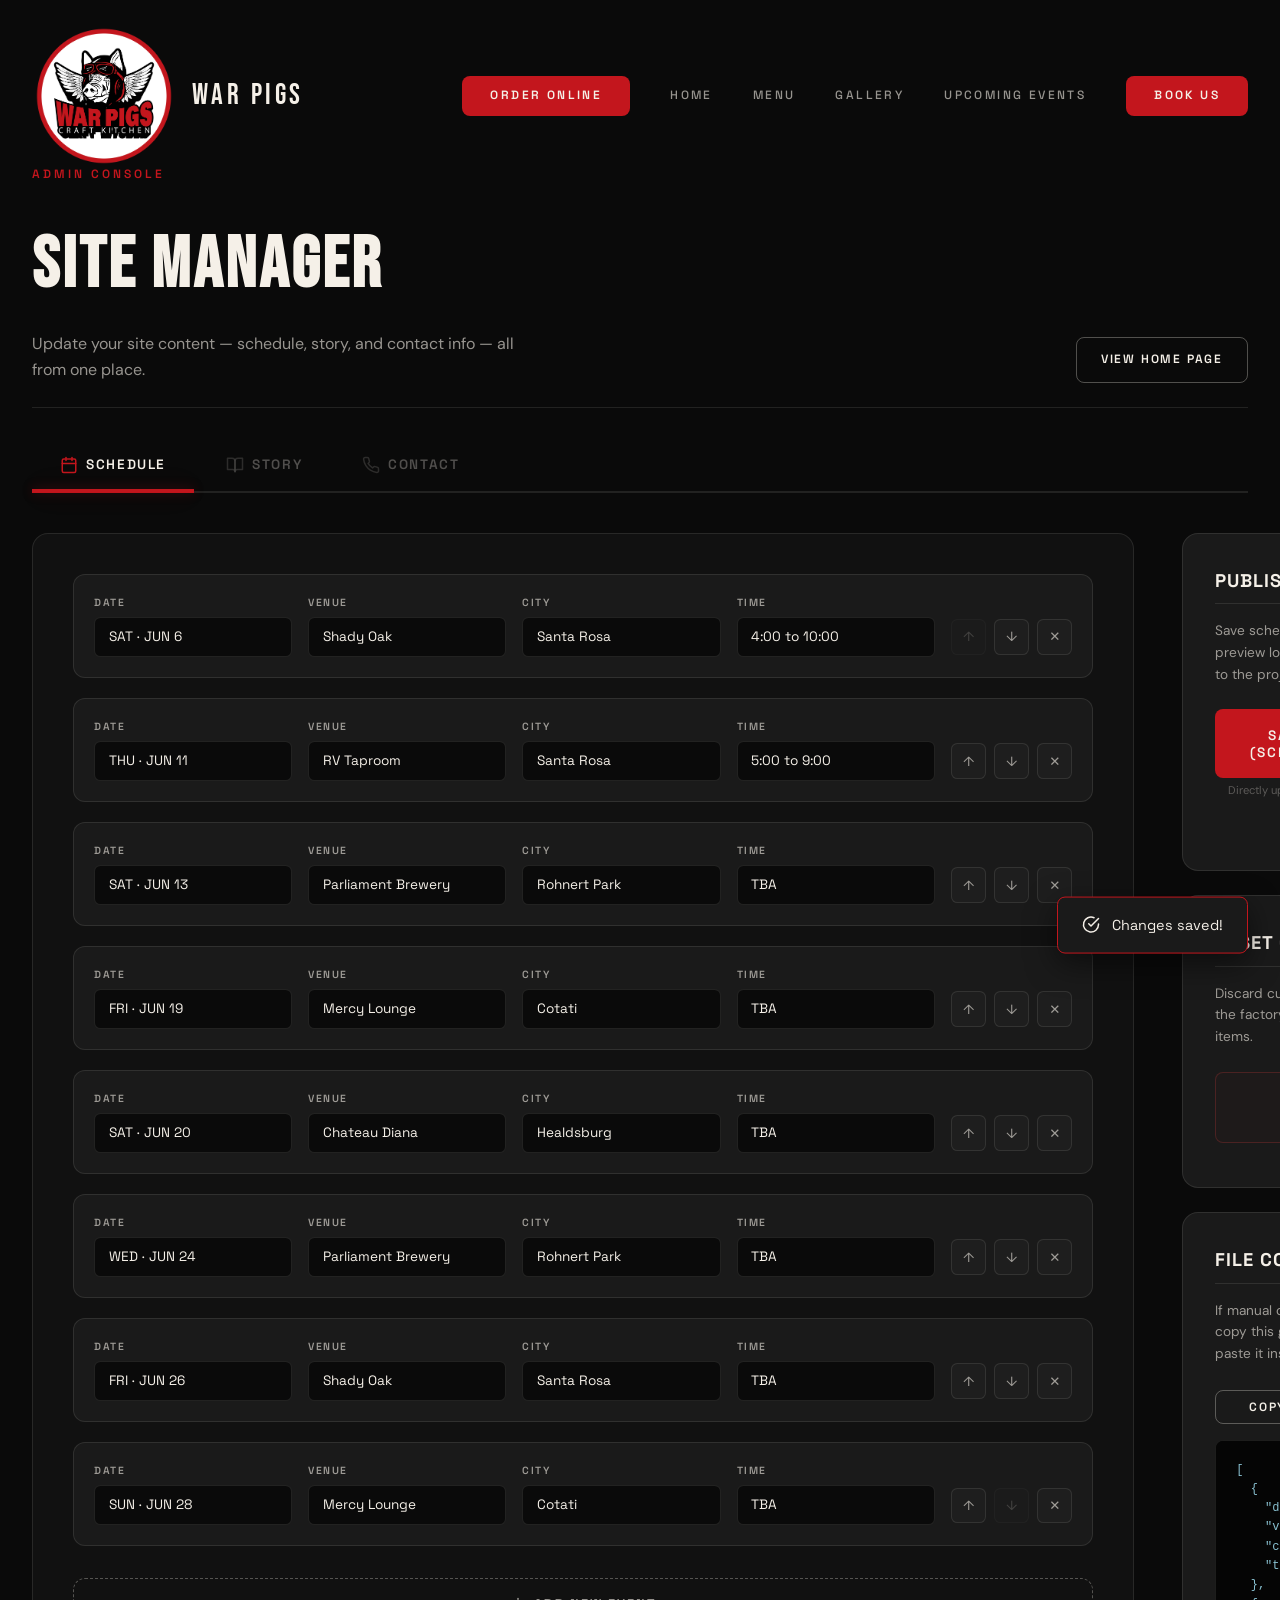
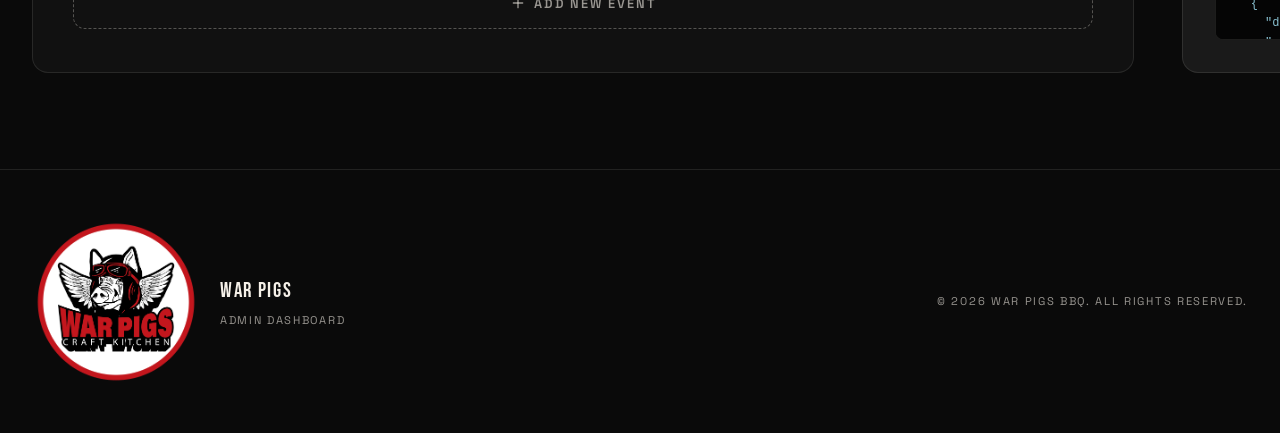
==== admin.html @ c65d8489 "Update quote glow size, simplify admin save flow to save directly to disk via custom server, and cle" ====
<!DOCTYPE html>
<html lang="en">
<head>
  <meta charset="UTF-8">
  <meta name="viewport" content="width=device-width, initial-scale=1.0">
  <title>Site Manager — War Pigs BBQ Admin</title>
  <meta name="description" content="Admin CMS for War Pigs BBQ website. Manage schedule, story, and contact information.">
  <link rel="preconnect" href="https://fonts.googleapis.com">
  <link rel="preconnect" href="https://fonts.gstatic.com" crossorigin>
  <link href="https://fonts.googleapis.com/css2?family=Bebas+Neue&family=Space+Grotesk:wght@400;500;600;700&family=DM+Sans:ital,wght@0,400;0,500;0,600;1,400&display=swap" rel="stylesheet">
  <link rel="stylesheet" href="style.css">
  <link rel="stylesheet" href="admin.css">
  <link rel="icon" type="image/png" sizes="32x32" href="assets/favicon-32x32.png"></head>
<body>

  <!-- ============ NAVIGATION ============ -->
  <nav class="nav" id="navbar">
    <div class="nav__inner">
      <a href="index.html" class="nav__brand">
        <img src="assets/warpigs-logo.png" alt="War Pigs Craft Kitchen" class="nav__logo" width="144" height="144">
        <span class="nav__name">WAR PIGS</span>
      </a>
      <button class="nav__toggle" id="navToggle" aria-label="Toggle menu">
        <span></span>
        <span></span>
        <span></span>
      </button>
      <div class="nav__links" id="navLinks">
        <a href="https://warpigsbbq.square.site/" target="_blank" rel="noopener noreferrer" class="nav__cta" data-nav-link>Order Online</a>
        <a href="index.html" class="nav__link" data-nav-link>Home</a>
        <a href="menu.html" class="nav__link" data-nav-link>Menu</a>
        <a href="gallery.html" class="nav__link" data-nav-link>Gallery</a>
        <a href="index.html#schedule" class="nav__link" data-nav-link>Upcoming Events</a>
        <a href="index.html#contact" class="nav__cta" data-nav-link>Book Us</a>
      </div>
    </div>
  </nav>

  <main>
    <div class="admin-container">
      
      <!-- HEADER -->
      <div class="admin-header">
        <div>
          <div class="section-label">Admin Console</div>
          <h1 class="admin-title">Site Manager</h1>
          <p class="admin-subtitle">Update your site content — schedule, story, and contact info — all from one place.</p>
        </div>
        <div style="display: flex; gap: 1rem;">
          <a href="index.html" target="_blank" class="btn-outline" style="padding: 0.75rem 1.5rem; font-size: 0.75rem;">View Home Page</a>
        </div>
      </div>

      <!-- TAB NAVIGATION -->
      <div class="admin-tabs" id="adminTabs">
        <button class="admin-tab active" data-tab="schedule" id="tabSchedule">
          <svg xmlns="http://www.w3.org/2000/svg" width="18" height="18" viewBox="0 0 24 24" fill="none" stroke="currentColor" stroke-width="2" stroke-linecap="round" stroke-linejoin="round"><rect width="18" height="18" x="3" y="4" rx="2" ry="2"/><line x1="16" x2="16" y1="2" y2="6"/><line x1="8" x2="8" y1="2" y2="6"/><line x1="3" x2="21" y1="10" y2="10"/></svg>
          Schedule
        </button>
        <button class="admin-tab" data-tab="story" id="tabStory">
          <svg xmlns="http://www.w3.org/2000/svg" width="18" height="18" viewBox="0 0 24 24" fill="none" stroke="currentColor" stroke-width="2" stroke-linecap="round" stroke-linejoin="round"><path d="M2 3h6a4 4 0 0 1 4 4v14a3 3 0 0 0-3-3H2z"/><path d="M22 3h-6a4 4 0 0 0-4 4v14a3 3 0 0 1 3-3h7z"/></svg>
          Story
        </button>
        <button class="admin-tab" data-tab="contact" id="tabContact">
          <svg xmlns="http://www.w3.org/2000/svg" width="18" height="18" viewBox="0 0 24 24" fill="none" stroke="currentColor" stroke-width="2" stroke-linecap="round" stroke-linejoin="round"><path d="M22 16.92v3a2 2 0 0 1-2.18 2 19.79 19.79 0 0 1-8.63-3.07 19.5 19.5 0 0 1-6-6 19.79 19.79 0 0 1-3.07-8.67A2 2 0 0 1 4.11 2h3a2 2 0 0 1 2 1.72 12.84 12.84 0 0 0 .7 2.81 2 2 0 0 1-.45 2.11L8.09 9.91a16 16 0 0 0 6 6l1.27-1.27a2 2 0 0 1 2.11-.45 12.84 12.84 0 0 0 2.81.7A2 2 0 0 1 22 16.92z"/></svg>
          Contact
        </button>
      </div>

      <!-- ============ TAB: SCHEDULE ============ -->
      <div class="tab-panel active" id="panelSchedule" data-panel="schedule">
        <div class="admin-grid">
          <!-- LEFT: EVENT EDITOR -->
          <div class="editor-section">
            <div class="event-list" id="eventList">
              <!-- Dynamically populated rows -->
            </div>
            <button class="add-btn" id="addEventBtn">
              <svg xmlns="http://www.w3.org/2000/svg" width="16" height="16" viewBox="0 0 24 24" fill="none" stroke="currentColor" stroke-width="2" stroke-linecap="round" stroke-linejoin="round"><path d="M5 12h14"/><path d="M12 5v14"/></svg>
              Add New Event
            </button>
          </div>

          <!-- RIGHT: SAVE ACTIONS -->
          <div class="actions-sidebar">
            
            <div class="sidebar-card">
              <h3>Publish Changes</h3>
              <p>Save schedule changes to preview locally, or write directly to the project files.</p>
              
              <button class="btn-primary btn-block" id="saveFileBtn">
                Save to Disk (schedule.json)
              </button>
              <p style="font-size: 0.7rem; color: var(--cream-30); margin-top: -0.5rem; margin-bottom: 1.25rem; text-align: center;">
                Directly updates schedule.json in the project folder.
              </p>
            </div>

            <div class="sidebar-card">
              <h3>Reset Options</h3>
              <p>Discard custom edits and restore the factory-default schedule items.</p>
              <button class="btn-outline btn-block" id="resetBtn" style="border-color: rgba(255, 68, 68, 0.2); color: #ff4444; background: rgba(255, 68, 68, 0.02);">
                Restore Defaults
              </button>
            </div>

            <div class="sidebar-card">
              <h3>File Content Code</h3>
              <p>If manual copying is preferred, copy this generated code and paste it inside <code>schedule.json</code>.</p>
              <button class="btn-outline btn-block" id="copyCodeBtn" style="font-size: 0.75rem; padding: 0.5rem 1rem;">
                Copy to Clipboard
              </button>
              <div class="code-preview" id="codePreview"></div>
            </div>

          </div>
        </div>
      </div>

      <!-- ============ TAB: STORY ============ -->
      <div class="tab-panel" id="panelStory" data-panel="story">
        <div class="admin-grid">
          <!-- LEFT: STORY EDITOR -->
          <div class="editor-section">

            <div class="editor-group">
              <h3 class="editor-group__title">
                <svg xmlns="http://www.w3.org/2000/svg" width="16" height="16" viewBox="0 0 24 24" fill="none" stroke="currentColor" stroke-width="2" stroke-linecap="round" stroke-linejoin="round"><path d="M11 4H4a2 2 0 0 0-2 2v14a2 2 0 0 0 2 2h14a2 2 0 0 0 2-2v-7"/><path d="M18.5 2.5a2.121 2.121 0 0 1 3 3L12 15l-4 1 1-4 9.5-9.5z"/></svg>
                Section Heading
              </h3>
              <div class="form-row">
                <div class="form-group form-group--wide">
                  <label for="storySectionLabel">Section Label</label>
                  <input type="text" class="form-control" id="storySectionLabel" placeholder="e.g. The Story">
                </div>
              </div>
              <div class="form-row">
                <div class="form-group">
                  <label for="storyTitle">Title</label>
                  <input type="text" class="form-control" id="storyTitle" placeholder="e.g. A WARPIGS">
                </div>
                <div class="form-group">
                  <label for="storyTitleAccent">Title Accent (colored word)</label>
                  <input type="text" class="form-control" id="storyTitleAccent" placeholder="e.g. History.">
                </div>
              </div>
            </div>

            <div class="editor-group">
              <h3 class="editor-group__title">
                <svg xmlns="http://www.w3.org/2000/svg" width="16" height="16" viewBox="0 0 24 24" fill="none" stroke="currentColor" stroke-width="2" stroke-linecap="round" stroke-linejoin="round"><path d="M14.5 2H6a2 2 0 0 0-2 2v16a2 2 0 0 0 2 2h12a2 2 0 0 0 2-2V7.5L14.5 2z"/><polyline points="14 2 14 8 20 8"/><line x1="16" x2="8" y1="13" y2="13"/><line x1="16" x2="8" y1="17" y2="17"/><line x1="10" x2="8" y1="9" y2="9"/></svg>
                Story Paragraphs
              </h3>
              <div id="storyParagraphs">
                <!-- Dynamically populated textareas -->
              </div>
              <button class="add-btn" id="addParagraphBtn">
                <svg xmlns="http://www.w3.org/2000/svg" width="16" height="16" viewBox="0 0 24 24" fill="none" stroke="currentColor" stroke-width="2" stroke-linecap="round" stroke-linejoin="round"><path d="M5 12h14"/><path d="M12 5v14"/></svg>
                Add Paragraph
              </button>
            </div>

            <div class="editor-group">
              <h3 class="editor-group__title">
                <svg xmlns="http://www.w3.org/2000/svg" width="16" height="16" viewBox="0 0 24 24" fill="none" stroke="currentColor" stroke-width="2" stroke-linecap="round" stroke-linejoin="round"><path d="M20 21v-2a4 4 0 0 0-4-4H8a4 4 0 0 0-4 4v2"/><circle cx="12" cy="7" r="4"/></svg>
                Sign-Off
              </h3>
              <div class="form-row">
                <div class="form-group form-group--wide">
                  <label for="storySignoff">Signature Line</label>
                  <input type="text" class="form-control" id="storySignoff" placeholder="e.g. — Larry H, Owner & Pitmaster">
                </div>
              </div>
            </div>

            <div class="editor-group">
              <h3 class="editor-group__title">
                <svg xmlns="http://www.w3.org/2000/svg" width="16" height="16" viewBox="0 0 24 24" fill="none" stroke="currentColor" stroke-width="2" stroke-linecap="round" stroke-linejoin="round"><path d="M22 12h-4l-3 9L9 3l-3 9H2"/></svg>
                Stats
              </h3>
              <div id="storyStats">
                <!-- Dynamically populated stat rows -->
              </div>
            </div>

          </div>

          <!-- RIGHT: SAVE ACTIONS -->
          <div class="actions-sidebar">
            <div class="sidebar-card">
              <h3>Publish Story</h3>
              <p>Save your story changes to preview locally or write to the project.</p>
              
              <button class="btn-primary btn-block" id="saveStoryFileBtn">
                Save to Disk (story.json)
              </button>
              <p style="font-size: 0.7rem; color: var(--cream-30); margin-top: -0.5rem; margin-bottom: 1.25rem; text-align: center;">
                Directly updates story.json in the project folder.
              </p>
            </div>

            <div class="sidebar-card">
              <h3>Reset Options</h3>
              <p>Discard custom edits and restore the default story.</p>
              <button class="btn-outline btn-block" id="resetStoryBtn" style="border-color: rgba(255, 68, 68, 0.2); color: #ff4444; background: rgba(255, 68, 68, 0.02);">
                Restore Defaults
              </button>
            </div>

            <div class="sidebar-card">
              <h3>File Content Code</h3>
              <p>Copy this JSON and paste it inside <code>story.json</code>.</p>
              <button class="btn-outline btn-block" id="copyStoryCodeBtn" style="font-size: 0.75rem; padding: 0.5rem 1rem;">
                Copy to Clipboard
              </button>
              <div class="code-preview" id="storyCodePreview"></div>
            </div>
          </div>
        </div>
      </div>

      <!-- ============ TAB: CONTACT ============ -->
      <div class="tab-panel" id="panelContact" data-panel="contact">
        <div class="admin-grid">
          <!-- LEFT: CONTACT EDITOR -->
          <div class="editor-section">

            <div class="editor-group">
              <h3 class="editor-group__title">
                <svg xmlns="http://www.w3.org/2000/svg" width="16" height="16" viewBox="0 0 24 24" fill="none" stroke="currentColor" stroke-width="2" stroke-linecap="round" stroke-linejoin="round"><path d="M11 4H4a2 2 0 0 0-2 2v14a2 2 0 0 0 2 2h14a2 2 0 0 0 2-2v-7"/><path d="M18.5 2.5a2.121 2.121 0 0 1 3 3L12 15l-4 1 1-4 9.5-9.5z"/></svg>
                Section Heading
              </h3>
              <div class="form-row">
                <div class="form-group form-group--wide">
                  <label for="contactSectionLabel">Section Label</label>
                  <input type="text" class="form-control" id="contactSectionLabel" placeholder="e.g. Get in Touch">
                </div>
              </div>
              <div class="form-row">
                <div class="form-group form-group--wide">
                  <label for="contactTitle">Title (use \n for line breaks)</label>
                  <input type="text" class="form-control" id="contactTitle" placeholder="e.g. Let's\nFeed Your\nPeople.">
                </div>
              </div>
              <div class="form-row">
                <div class="form-group form-group--wide">
                  <label for="contactDescription">Description</label>
                  <textarea class="form-control form-textarea" id="contactDescription" rows="3" placeholder="e.g. Tell us about your event..."></textarea>
                </div>
              </div>
            </div>

            <div class="editor-group">
              <h3 class="editor-group__title">
                <svg xmlns="http://www.w3.org/2000/svg" width="16" height="16" viewBox="0 0 24 24" fill="none" stroke="currentColor" stroke-width="2" stroke-linecap="round" stroke-linejoin="round"><path d="M20 10c0 6-8 12-8 12s-8-6-8-12a8 8 0 0 1 16 0Z"/><circle cx="12" cy="10" r="3"/></svg>
                Kitchen Address
              </h3>
              <div class="form-row">
                <div class="form-group">
                  <label for="contactAddressLabel">Label</label>
                  <input type="text" class="form-control" id="contactAddressLabel" placeholder="e.g. Kitchen">
                </div>
              </div>
              <div class="form-row">
                <div class="form-group">
                  <label for="contactAddressLine1">Address Line 1</label>
                  <input type="text" class="form-control" id="contactAddressLine1" placeholder="e.g. 8492 So. Gravenstein Hwy">
                </div>
                <div class="form-group">
                  <label for="contactAddressLine2">City, State, Zip</label>
                  <input type="text" class="form-control" id="contactAddressLine2" placeholder="e.g. Cotati, CA 94931">
                </div>
              </div>
            </div>

            <div class="editor-group">
              <h3 class="editor-group__title">
                <svg xmlns="http://www.w3.org/2000/svg" width="16" height="16" viewBox="0 0 24 24" fill="none" stroke="currentColor" stroke-width="2" stroke-linecap="round" stroke-linejoin="round"><path d="M22 16.92v3a2 2 0 0 1-2.18 2 19.79 19.79 0 0 1-8.63-3.07 19.5 19.5 0 0 1-6-6 19.79 19.79 0 0 1-3.07-8.67A2 2 0 0 1 4.11 2h3a2 2 0 0 1 2 1.72 12.84 12.84 0 0 0 .7 2.81 2 2 0 0 1-.45 2.11L8.09 9.91a16 16 0 0 0 6 6l1.27-1.27a2 2 0 0 1 2.11-.45 12.84 12.84 0 0 0 2.81.7A2 2 0 0 1 22 16.92z"/></svg>
                Phone
              </h3>
              <div class="form-row">
                <div class="form-group">
                  <label for="contactPhoneLabel">Label</label>
                  <input type="text" class="form-control" id="contactPhoneLabel" placeholder="e.g. Call the Pit">
                </div>
                <div class="form-group">
                  <label for="contactPhoneNumber">Display Number</label>
                  <input type="text" class="form-control" id="contactPhoneNumber" placeholder="e.g. (707) 508-5551">
                </div>
              </div>
            </div>

            <div class="editor-group">
              <h3 class="editor-group__title">
                <svg xmlns="http://www.w3.org/2000/svg" width="16" height="16" viewBox="0 0 24 24" fill="none" stroke="currentColor" stroke-width="2" stroke-linecap="round" stroke-linejoin="round"><rect width="20" height="16" x="2" y="4" rx="2"/><path d="m22 7-8.97 5.7a1.94 1.94 0 0 1-2.06 0L2 7"/></svg>
                Email
              </h3>
              <div class="form-row">
                <div class="form-group">
                  <label for="contactEmailLabel">Label</label>
                  <input type="text" class="form-control" id="contactEmailLabel" placeholder="e.g. Email">
                </div>
                <div class="form-group">
                  <label for="contactEmailAddress">Email Address</label>
                  <input type="email" class="form-control" id="contactEmailAddress" placeholder="e.g. larry@warpigsbarbeque.com">
                </div>
              </div>
            </div>

            <div class="editor-group">
              <h3 class="editor-group__title">
                <svg xmlns="http://www.w3.org/2000/svg" width="16" height="16" viewBox="0 0 24 24" fill="none" stroke="currentColor" stroke-width="2" stroke-linecap="round" stroke-linejoin="round"><path d="M16 8a6 6 0 0 1 6 6v7h-4v-7a2 2 0 0 0-2-2 2 2 0 0 0-2 2v7h-4v-7a6 6 0 0 1 6-6z"/><rect width="4" height="12" x="2" y="9"/><circle cx="4" cy="4" r="2"/></svg>
                Social Links
              </h3>
              <div class="form-row">
                <div class="form-group">
                  <label for="contactInstagram">Instagram URL</label>
                  <input type="url" class="form-control" id="contactInstagram" placeholder="https://www.instagram.com/...">
                </div>
                <div class="form-group">
                  <label for="contactFacebook">Facebook URL</label>
                  <input type="url" class="form-control" id="contactFacebook" placeholder="https://www.facebook.com/...">
                </div>
              </div>
            </div>

          </div>

          <!-- RIGHT: SAVE ACTIONS -->
          <div class="actions-sidebar">
            <div class="sidebar-card">
              <h3>Publish Contact Info</h3>
              <p>Save contact changes to preview locally or write to the project.</p>
              
              <button class="btn-primary btn-block" id="saveContactFileBtn">
                Save to Disk (contact.json)
              </button>
              <p style="font-size: 0.7rem; color: var(--cream-30); margin-top: -0.5rem; margin-bottom: 1.25rem; text-align: center;">
                Directly updates contact.json in the project folder.
              </p>
            </div>

            <div class="sidebar-card">
              <h3>Reset Options</h3>
              <p>Discard custom edits and restore the default contact info.</p>
              <button class="btn-outline btn-block" id="resetContactBtn" style="border-color: rgba(255, 68, 68, 0.2); color: #ff4444; background: rgba(255, 68, 68, 0.02);">
                Restore Defaults
              </button>
            </div>

            <div class="sidebar-card">
              <h3>File Content Code</h3>
              <p>Copy this JSON and paste it inside <code>contact.json</code>.</p>
              <button class="btn-outline btn-block" id="copyContactCodeBtn" style="font-size: 0.75rem; padding: 0.5rem 1rem;">
                Copy to Clipboard
              </button>
              <div class="code-preview" id="contactCodePreview"></div>
            </div>
          </div>
        </div>
      </div>

    </div>
  </main>

  <!-- ============ FOOTER ============ -->
  <footer class="footer">
    <div class="footer__inner">
      <div class="footer__brand">
        <img src="assets/warpigs-logo.png" alt="War Pigs BBQ Logo" class="footer__logo" width="168" height="168">
        <div>
          <span class="footer__name">WAR PIGS</span>
          <div class="footer__sub">Admin Dashboard</div>
        </div>
      </div>
      <div class="footer__copy" id="footerYear"></div>
    </div>
  </footer>

  <!-- Toast notification -->
  <div class="toast" id="toast">
    <svg xmlns="http://www.w3.org/2000/svg" width="18" height="18" viewBox="0 0 24 24" fill="none" stroke="currentColor" stroke-width="2" stroke-linecap="round" stroke-linejoin="round"><path d="M22 11.08V12a10 10 0 1 1-5.93-9.14"/><polyline points="22 4 12 14.01 9 11.01"/></svg>
    <span id="toastMsg">Changes saved!</span>
  </div>

  <!-- City autocomplete datalist -->
  <datalist id="citiesDatalist"></datalist>
  <datalist id="venuesDatalist"></datalist>

  <script src="main.js?v=2" defer></script>
  <script src="admin.js?v=2" defer></script>

</body>
</html>
---- style.css ----
/* ================================================
   WAR PIGS — MODERN REDESIGN
   Fonts: Bebas Neue · Space Grotesk · DM Sans
   ================================================ */

*, *::before, *::after {
  margin: 0;
  padding: 0;
  box-sizing: border-box;
}

:root {
  --bg-dark: #0a0a0a;
  --bg-section: #111111;
  --bg-card: #1a1a1a;
  --cream: #f5f0e8;
  --cream-60: #f5f0e899;
  --cream-30: #f5f0e84d;
  --cream-10: #f5f0e81a;
  --ember: #c3161d;
  --ember-glow: #e04349;
  --ember-dark: #9c1015;
  --amber: #f59e0b;

  --font-display: "Bebas Neue", "Impact", sans-serif;
  --font-heading: "Space Grotesk", sans-serif;
  --font-body: "DM Sans", system-ui, sans-serif;

  --ease-out-expo: cubic-bezier(0.16, 1, 0.3, 1);
  --ease-out-quart: cubic-bezier(0.25, 1, 0.5, 1);
}

html {
  scroll-behavior: smooth;
  -webkit-font-smoothing: antialiased;
  -moz-osx-font-smoothing: grayscale;
}

body {
  font-family: var(--font-body);
  background: var(--bg-dark);
  color: var(--cream);
  line-height: 1.6;
  overflow-x: hidden;
}

a { text-decoration: none; color: inherit; }
img { max-width: 100%; height: auto; display: block; }
ul { list-style: none; }
button { font-family: inherit; }

.container {
  max-width: 80rem;
  margin: 0 auto;
  padding: 0 2rem;
}

/* ================================================
   ANIMATED BACKGROUND PARTICLES
   ================================================ */
.particles {
  position: absolute;
  inset: 0;
  pointer-events: none;
  z-index: 1;
  overflow: hidden;
}
.particle {
  position: absolute;
  width: 8px;
  height: 8px;
  background: rgba(255, 255, 255, 0.05);
  border: 1px solid rgba(255, 255, 255, 0.4);
  border-radius: 50%;
  opacity: 0;
  animation: float-up 8s infinite;
  box-shadow: inset 1px 1px 2px rgba(255, 255, 255, 0.6);
}
.particle:nth-child(1) { left: 10%; animation-delay: 0s; animation-duration: 7s; width: 6px; height: 6px; }
.particle:nth-child(2) { left: 25%; animation-delay: 1.5s; animation-duration: 9s; width: 9px; height: 9px; }
.particle:nth-child(3) { left: 40%; animation-delay: 3s; animation-duration: 6s; width: 5px; height: 5px; }
.particle:nth-child(4) { left: 55%; animation-delay: 0.5s; animation-duration: 10s; width: 10px; height: 10px; }
.particle:nth-child(5) { left: 70%; animation-delay: 2s; animation-duration: 8s; width: 7px; height: 7px; }
.particle:nth-child(6) { left: 85%; animation-delay: 4s; animation-duration: 7s; width: 8px; height: 8px; }
.particle:nth-child(7) { left: 15%; animation-delay: 5s; animation-duration: 11s; width: 4px; height: 4px; }
.particle:nth-child(8) { left: 60%; animation-delay: 6s; animation-duration: 9s; width: 7px; height: 7px; }

@keyframes float-up {
  0% { bottom: -20px; opacity: 0; transform: translateX(0); }
  10% { opacity: 0.8; }
  90% { opacity: 0.3; }
  100% { bottom: 100%; opacity: 0; transform: translateX(40px); }
}

/* ================================================
   TEXT ANIMATION SYSTEM
   ================================================ */
.reveal {
  opacity: 0;
  transform: translateY(60px);
  transition: opacity 1s var(--ease-out-expo), transform 1s var(--ease-out-expo);
}
.reveal.visible {
  opacity: 1;
  transform: translateY(0);
}
.reveal-d1 { transition-delay: 0.1s; }
.reveal-d2 { transition-delay: 0.2s; }
.reveal-d3 { transition-delay: 0.3s; }
.reveal-d4 { transition-delay: 0.4s; }
.reveal-d5 { transition-delay: 0.5s; }
.reveal-d6 { transition-delay: 0.6s; }

/* Horizontal slide-in */
.slide-left {
  opacity: 0;
  transform: translateX(80px);
  transition: opacity 1s var(--ease-out-expo), transform 1s var(--ease-out-expo);
}
.slide-left.visible {
  opacity: 1;
  transform: translateX(0);
}
.slide-right {
  opacity: 0;
  transform: translateX(-80px);
  transition: opacity 1s var(--ease-out-expo), transform 1s var(--ease-out-expo);
}
.slide-right.visible {
  opacity: 1;
  transform: translateX(0);
}

/* Scale-in */
.scale-in {
  opacity: 0;
  transform: scale(0.85);
  transition: opacity 0.8s var(--ease-out-expo), transform 0.8s var(--ease-out-expo);
}
.scale-in.visible {
  opacity: 1;
  transform: scale(1);
}

/* Character-by-character reveal for hero */
.char-reveal {
  display: inline-block;
  overflow: hidden;
}
.char-reveal span {
  display: inline-block;
  transform: translateY(110%);
  animation: char-slide 0.6s var(--ease-out-expo) forwards;
}
@keyframes char-slide {
  to { transform: translateY(0); }
}

/* ================================================
   NAVIGATION
   ================================================ */
.nav {
  position: fixed;
  top: 0;
  left: 0;
  right: 0;
  z-index: 99999;
  padding: 1.5rem 0;
  transition: all 0.5s var(--ease-out-expo);
}
.nav.scrolled {
  background: rgba(10, 10, 10, 0.9);
  backdrop-filter: blur(20px);
  -webkit-backdrop-filter: blur(20px);
  padding: 0.75rem 0;
  border-bottom: 1px solid var(--cream-10);
}
.nav.menu-open {
  backdrop-filter: none !important;
  -webkit-backdrop-filter: none !important;
  background: rgba(10, 10, 10, 0.97) !important;
}
.nav__inner {
  max-width: 80rem;
  margin: 0 auto;
  padding: 0 2rem;
  display: flex;
  align-items: center;
  justify-content: space-between;
}
.nav__brand {
  display: flex;
  align-items: center;
  gap: 1rem;
  transition: transform 0.3s;
}
.nav__brand:hover { transform: scale(1.03); }
.nav__logo {
  height: 9rem;
  width: 9rem;
  object-fit: contain;
  transition: all 0.5s var(--ease-out-expo);
}
.nav.scrolled .nav__logo {
  height: 5rem;
  width: 5rem;
}
.nav__name {
  font-family: var(--font-display);
  font-size: 1.8rem;
  letter-spacing: 0.12em;
  color: var(--cream);
}
.nav__links {
  display: flex;
  align-items: center;
  gap: 2.5rem;
  font-family: var(--font-heading);
  font-weight: 500;
  text-transform: uppercase;
  font-size: 0.75rem;
  letter-spacing: 0.2em;
}
.nav__link {
  color: var(--cream-60);
  position: relative;
  padding: 0.25rem 0;
  transition: color 0.3s;
}
.nav__link::after {
  content: '';
  position: absolute;
  bottom: 0;
  left: 0;
  width: 0;
  height: 2px;
  background: var(--ember);
  transition: width 0.4s var(--ease-out-expo);
}
.nav__link:hover { color: var(--cream); }
.nav__link:hover::after { width: 100%; }
.nav__cta {
  background: var(--ember);
  color: var(--cream);
  padding: 0.65rem 1.75rem;
  border-radius: 0.5rem;
  font-weight: 600;
  transition: all 0.3s var(--ease-out-expo);
  position: relative;
  overflow: hidden;
}
.nav__cta::before {
  content: '';
  position: absolute;
  inset: 0;
  background: linear-gradient(135deg, transparent, rgba(255,255,255,0.15));
  opacity: 0;
  transition: opacity 0.3s;
}
.nav__cta:hover {
  transform: translateY(-2px);
  box-shadow: 0 8px 30px rgba(195, 22, 29, 0.4);
}
.nav__cta:hover::before { opacity: 1; }

/* Mobile toggle */
.nav__toggle {
  display: none;
  background: none;
  border: none;
  cursor: pointer;
  padding: 0.5rem;
  z-index: 110;
}
.nav__toggle span {
  display: block;
  width: 26px;
  height: 2px;
  background: var(--cream);
  margin: 6px 0;
  transition: all 0.4s var(--ease-out-expo);
  border-radius: 2px;
}
.nav__toggle.active span:nth-child(1) { transform: translateY(8px) rotate(45deg); }
.nav__toggle.active span:nth-child(2) { opacity: 0; transform: scaleX(0); }
.nav__toggle.active span:nth-child(3) { transform: translateY(-8px) rotate(-45deg); }

/* ================================================
   HERO
   ================================================ */
.hero {
  position: relative;
  min-height: 100vh;
  display: flex;
  align-items: flex-end;
  overflow: hidden;
}
.hero__bg {
  position: absolute;
  inset: 0;
  width: 100%;
  height: 100%;
  object-fit: cover;
  transition: transform 0.1s linear;
}
.hero__overlay {
  position: absolute;
  inset: 0;
  background:
    linear-gradient(to top, var(--bg-dark) 0%, rgba(10,10,10,0.6) 40%, rgba(10,10,10,0.3) 100%),
    linear-gradient(to right, rgba(10,10,10,0.8) 0%, transparent 60%);
}
/* Animated ember glow */
.hero__glow {
  position: absolute;
  bottom: -200px;
  left: -100px;
  width: 600px;
  height: 600px;
  background: radial-gradient(circle, rgba(195, 22, 29,0.15), transparent 70%);
  border-radius: 50%;
  animation: glow-pulse 4s ease-in-out infinite;
  pointer-events: none;
}
@keyframes glow-pulse {
  0%, 100% { transform: scale(1); opacity: 0.5; }
  50% { transform: scale(1.15); opacity: 0.8; }
}
.hero__content {
  position: relative;
  z-index: 10;
  max-width: 80rem;
  margin: 0 auto;
  padding: 10rem 2rem 6rem;
  width: 100%;
}
.hero__tagline {
  display: inline-flex;
  align-items: center;
  gap: 0.75rem;
  color: var(--ember);
  font-family: var(--font-heading);
  font-weight: 600;
  text-transform: uppercase;
  letter-spacing: 0.25em;
  font-size: 0.8rem;
  margin-bottom: 2rem;
  background: rgba(195, 22, 29, 0.1);
  border: 1px solid rgba(195, 22, 29, 0.25);
  padding: 0.5rem 1.25rem;
  border-radius: 9999px;
}
.hero__tagline svg { width: 1rem; height: 1rem; }
.hero__title {
  font-family: var(--font-display);
  color: var(--cream);
  font-size: clamp(4rem, 12vw, 12rem);
  line-height: 0.9;
  text-transform: uppercase;
  max-width: 60rem;
  letter-spacing: 0.03em;
}
.hero__title .ember {
  color: var(--ember);
  text-shadow: 0 0 60px rgba(195, 22, 29, 0.3);
}
.hero__desc {
  margin-top: 2.5rem;
  color: var(--cream-60);
  max-width: 32rem;
  font-size: 1.15rem;
  line-height: 1.8;
  font-weight: 400;
}
.hero__buttons {
  margin-top: 3rem;
  display: flex;
  flex-wrap: wrap;
  gap: 1rem;
}
.btn-primary {
  display: inline-flex;
  align-items: center;
  gap: 0.75rem;
  background: var(--ember);
  color: var(--cream);
  font-family: var(--font-heading);
  font-weight: 600;
  text-transform: uppercase;
  letter-spacing: 0.15em;
  padding: 1.1rem 2.5rem;
  border-radius: 0.5rem;
  transition: all 0.4s var(--ease-out-expo);
  border: none;
  cursor: pointer;
  font-size: 0.85rem;
  position: relative;
  overflow: hidden;
}
.btn-primary::before {
  content: '';
  position: absolute;
  top: 0;
  left: -100%;
  width: 100%;
  height: 100%;
  background: linear-gradient(90deg, transparent, rgba(255,255,255,0.15), transparent);
  transition: left 0.6s;
}
.btn-primary:hover::before { left: 100%; }
.btn-primary:hover {
  box-shadow: 0 12px 40px rgba(195, 22, 29, 0.5);
  transform: translateY(-3px);
}
.btn-primary svg {
  width: 1rem;
  height: 1rem;
  transition: transform 0.3s var(--ease-out-expo);
}
.btn-primary:hover svg { transform: translateX(5px); }
.btn-outline {
  display: inline-flex;
  align-items: center;
  gap: 0.5rem;
  border: 1px solid var(--cream-30);
  color: var(--cream);
  font-family: var(--font-heading);
  font-weight: 600;
  text-transform: uppercase;
  letter-spacing: 0.15em;
  padding: 1.1rem 2.5rem;
  border-radius: 0.5rem;
  transition: all 0.4s var(--ease-out-expo);
  background: transparent;
  cursor: pointer;
  font-size: 0.85rem;
}
.btn-outline:hover {
  background: var(--cream-10);
  border-color: var(--cream-60);
  transform: translateY(-3px);
}

/* Scroll indicator */
.hero__scroll {
  position: absolute;
  bottom: 2.5rem;
  right: 2.5rem;
  z-index: 10;
  display: flex;
  flex-direction: column;
  align-items: center;
  gap: 0.75rem;
  color: var(--cream-60);
  font-family: var(--font-heading);
  font-size: 0.65rem;
  letter-spacing: 0.2em;
  text-transform: uppercase;
  writing-mode: vertical-rl;
}
.hero__scroll-line {
  width: 1px;
  height: 60px;
  background: var(--cream-30);
  position: relative;
  overflow: hidden;
}
.hero__scroll-line::after {
  content: '';
  position: absolute;
  top: -100%;
  left: 0;
  width: 100%;
  height: 100%;
  background: var(--ember);
  animation: scroll-line 2s ease-in-out infinite;
}
@keyframes scroll-line {
  0% { top: -100%; }
  50% { top: 100%; }
  100% { top: 100%; }
}

/* ================================================
   SECTION DIVIDER — animated line
   ================================================ */
.divider {
  max-width: 80rem;
  margin: 0 auto;
  padding: 0 2rem;
}
.divider__line {
  height: 1px;
  background: linear-gradient(90deg, transparent, var(--cream-30), transparent);
}

/* ================================================
   QUOTE
   ================================================ */
.quote {
  padding: 10rem 2rem;
  text-align: center;
  position: relative;
  overflow: hidden;
}
.quote__glow {
  position: absolute;
  top: 50%;
  left: 50%;
  transform: translate(-50%, -50%);
  width: 350px;
  height: 350px;
  background: radial-gradient(circle, rgba(195, 22, 29,0.08), transparent 70%);
  border-radius: 50%;
  pointer-events: none;
  animation: glow-pulse 5s ease-in-out infinite;
}
.quote__marks {
  font-family: var(--font-display);
  font-size: 8rem;
  color: var(--ember);
  opacity: 0.2;
  line-height: 0.5;
  margin-bottom: 1rem;
}
.quote__text {
  font-family: var(--font-display);
  text-transform: uppercase;
  color: var(--cream);
  font-size: clamp(2.5rem, 7vw, 6rem);
  line-height: 1;
  letter-spacing: 0.04em;
  position: relative;
}
.quote__text .ember {
  color: var(--ember);
  text-shadow: 0 0 40px rgba(195, 22, 29, 0.25);
}
.quote__attr {
  margin-top: 3rem;
  color: var(--cream-60);
  font-family: var(--font-heading);
  font-weight: 500;
  text-transform: uppercase;
  letter-spacing: 0.3em;
  font-size: 0.75rem;
}

/* ================================================
   MENU
   ================================================ */
.menu {
  padding: 8rem 2rem;
  background: var(--bg-section);
  position: relative;
  overflow: hidden;
}
.menu::before {
  content: 'SMOKE';
  position: absolute;
  top: 50%;
  right: -5%;
  transform: translateY(-50%) rotate(-90deg);
  font-family: var(--font-display);
  font-size: 20rem;
  color: rgba(255,255,255,0.015);
  letter-spacing: 0.15em;
  pointer-events: none;
  white-space: nowrap;
}
.menu__inner {
  max-width: 80rem;
  margin: 0 auto;
  display: grid;
  grid-template-columns: 1fr 1fr;
  gap: 5rem;
  align-items: center;
}
.section-label {
  display: inline-flex;
  align-items: center;
  gap: 0.5rem;
  color: var(--ember);
  font-family: var(--font-heading);
  font-weight: 600;
  text-transform: uppercase;
  letter-spacing: 0.25em;
  font-size: 0.75rem;
  margin-bottom: 1.5rem;
}
.section-label svg { width: 1rem; height: 1rem; }
.section-title {
  font-family: var(--font-display);
  color: var(--cream);
  font-size: clamp(3rem, 6vw, 5.5rem);
  line-height: 0.95;
  text-transform: uppercase;
  letter-spacing: 0.03em;
}
.section-title .ember {
  color: var(--ember);
  text-shadow: 0 0 40px rgba(195, 22, 29, 0.2);
}
.menu__desc {
  margin-top: 2rem;
  color: var(--cream-60);
  line-height: 1.8;
  max-width: 28rem;
  font-size: 1rem;
}
.menu__list {
  margin-top: 2.5rem;
}
.menu__item {
  display: flex;
  align-items: center;
  gap: 1.25rem;
  border-bottom: 1px solid var(--cream-10);
  padding: 1rem 0;
  font-family: var(--font-heading);
  font-weight: 500;
  text-transform: uppercase;
  letter-spacing: 0.08em;
  color: var(--cream);
  font-size: 0.95rem;
  transition: all 0.3s;
}
.menu__item:hover {
  padding-left: 0.5rem;
  color: var(--ember-glow);
}
.menu__dot {
  width: 8px;
  height: 8px;
  background: var(--ember);
  border-radius: 50%;
  flex-shrink: 0;
  transition: transform 0.3s, box-shadow 0.3s;
}
.menu__item:hover .menu__dot {
  transform: scale(1.4);
  box-shadow: 0 0 12px rgba(195, 22, 29, 0.6);
}
.menu__image-wrap {
  position: relative;
}
.menu__image {
  width: 100%;
  border-radius: 1rem;
  box-shadow: 0 40px 80px rgba(0,0,0,0.5);
  transition: transform 0.6s var(--ease-out-expo);
}
.menu__image-wrap:hover .menu__image {
  transform: scale(1.02);
}
.menu__badge {
  position: absolute;
  bottom: -1rem;
  left: 1.5rem;
  background: var(--ember);
  color: var(--cream);
  font-family: var(--font-display);
  text-transform: uppercase;
  font-size: 1.4rem;
  letter-spacing: 0.08em;
  padding: 0.75rem 1.75rem;
  border-radius: 0.5rem;
  box-shadow: 0 12px 30px rgba(195, 22, 29, 0.4);
  animation: badge-float 3s ease-in-out infinite;
}
@keyframes badge-float {
  0%, 100% { transform: translateY(0); }
  50% { transform: translateY(-6px); }
}

/* ================================================
   SCHEDULE
   ================================================ */
.schedule {
  padding: 8rem 2rem;
  position: relative;
}
.schedule__header {
  display: flex;
  flex-wrap: wrap;
  align-items: flex-end;
  justify-content: space-between;
  gap: 2rem;
  margin-bottom: 4rem;
}
.schedule__intro {
  max-width: 24rem;
  color: var(--cream-60);
  font-size: 0.95rem;
}
.schedule__grid {
  display: grid;
  gap: 2px;
  border-radius: 1rem;
  overflow: hidden;
  background: var(--cream-10);
}
.schedule__row {
  display: grid;
  grid-template-columns: 3fr 5fr 2fr 2fr;
  gap: 1rem;
  background: var(--bg-dark);
  padding: 1.5rem 2rem;
  align-items: center;
  transition: all 0.4s var(--ease-out-expo);
  cursor: pointer;
}
.schedule__row:hover {
  background: rgba(195, 22, 29, 0.06);
  padding-left: 2.5rem;
}
.schedule__date {
  font-family: var(--font-display);
  color: var(--cream);
  font-size: 1.4rem;
  letter-spacing: 0.06em;
}
.schedule__venue {
  font-family: var(--font-heading);
  font-weight: 600;
  text-transform: uppercase;
  letter-spacing: 0.05em;
  color: var(--cream);
  font-size: 1rem;
}
.schedule__city {
  color: var(--cream-60);
  display: flex;
  align-items: center;
  gap: 0.4rem;
  font-size: 0.9rem;
}
.schedule__city svg {
  width: 0.9rem;
  height: 0.9rem;
  color: var(--ember);
}
.schedule__time {
  text-align: right;
  font-family: var(--font-heading);
  font-weight: 600;
  text-transform: uppercase;
  letter-spacing: 0.15em;
  font-size: 0.8rem;
  color: var(--ember);
}

/* ================================================
   STORY
   ================================================ */
.story {
  padding: 8rem 2rem;
  background: var(--bg-section);
  position: relative;
  overflow: hidden;
}
.story::before {
  content: 'FIRE';
  position: absolute;
  bottom: -3rem;
  left: -3%;
  font-family: var(--font-display);
  font-size: 22rem;
  color: rgba(255,255,255,0.015);
  letter-spacing: 0.15em;
  pointer-events: none;
}
.story__inner {
  max-width: 80rem;
  margin: 0 auto;
  display: grid;
  grid-template-columns: 5fr 7fr;
  gap: 5rem;
  align-items: center;
}
.story__image-wrap {
  position: relative;
}
.story__image {
  width: 100%;
  border-radius: 1rem;
  box-shadow: 0 40px 80px rgba(0,0,0,0.5);
  transition: transform 0.6s var(--ease-out-expo);
}
.story__image-wrap:hover .story__image {
  transform: scale(1.02);
}
/* Decorative frame */
.story__image-wrap::after {
  content: '';
  position: absolute;
  top: 1.5rem;
  left: 1.5rem;
  right: -1.5rem;
  bottom: -1.5rem;
  border: 2px solid var(--ember);
  border-radius: 1rem;
  opacity: 0.2;
  z-index: -1;
  transition: opacity 0.4s;
}
.story__image-wrap:hover::after { opacity: 0.5; }
.story__body {
  margin-top: 2rem;
  color: var(--cream-60);
  line-height: 1.8;
  font-size: 1.05rem;
}
.story__body p + p { margin-top: 1.5rem; }
.story__stats {
  margin-top: 3rem;
  display: grid;
  grid-template-columns: repeat(3, 1fr);
  gap: 1.5rem;
}
.stat {
  border-left: 3px solid var(--ember);
  padding-left: 1.25rem;
  transition: border-color 0.3s;
}
.stat:hover { border-color: var(--ember-glow); }
.stat__number {
  font-family: var(--font-display);
  color: var(--cream);
  font-size: 3rem;
  letter-spacing: 0.03em;
}
.stat__label {
  color: var(--cream-60);
  font-family: var(--font-heading);
  font-weight: 500;
  font-size: 0.7rem;
  text-transform: uppercase;
  letter-spacing: 0.15em;
  margin-top: 0.25rem;
}

/* ================================================
   SERVICES
   ================================================ */
.services {
  padding: 8rem 2rem;
  position: relative;
}
.services__title {
  font-family: var(--font-display);
  color: var(--cream);
  font-size: clamp(3rem, 6vw, 5.5rem);
  line-height: 0.95;
  text-transform: uppercase;
  letter-spacing: 0.03em;
  margin-bottom: 4rem;
  max-width: 48rem;
}
.services__title .ember {
  color: var(--ember);
  text-shadow: 0 0 40px rgba(195, 22, 29, 0.2);
}
.services__grid {
  display: grid;
  grid-template-columns: repeat(3, 1fr);
  gap: 1.5rem;
}
.service-card {
  padding: 2.5rem;
  background: var(--bg-card);
  border: 1px solid var(--cream-10);
  border-radius: 1rem;
  transition: all 0.5s var(--ease-out-expo);
  position: relative;
  overflow: hidden;
}
.service-card::before {
  content: '';
  position: absolute;
  top: 0;
  left: 0;
  right: 0;
  height: 3px;
  background: var(--ember);
  transform: scaleX(0);
  transform-origin: left;
  transition: transform 0.5s var(--ease-out-expo);
}
.service-card:hover::before { transform: scaleX(1); }
.service-card:hover {
  border-color: rgba(195, 22, 29, 0.3);
  transform: translateY(-8px);
  box-shadow: 0 20px 60px rgba(0,0,0,0.3);
}
.service-card__num {
  font-family: var(--font-display);
  color: var(--ember);
  font-size: 3.5rem;
  margin-bottom: 1.5rem;
  opacity: 0.6;
  transition: opacity 0.3s;
}
.service-card:hover .service-card__num { opacity: 1; }
.service-card__title {
  font-family: var(--font-heading);
  font-weight: 700;
  text-transform: uppercase;
  letter-spacing: 0.05em;
  color: var(--cream);
  font-size: 1.35rem;
  margin-bottom: 1rem;
}
.service-card__desc {
  color: var(--cream-60);
  line-height: 1.7;
  font-size: 0.95rem;
}

/* ================================================
   CONTACT
   ================================================ */
.contact {
  padding: 8rem 2rem;
  background: var(--ember);
  position: relative;
  overflow: hidden;
}
.contact::before {
  content: '';
  position: absolute;
  inset: 0;
  background:
    linear-gradient(135deg, var(--ember), var(--ember-glow) 40%, var(--ember-dark) 100%);
}
.contact::after {
  content: '';
  position: absolute;
  top: -50%;
  right: -20%;
  width: 800px;
  height: 800px;
  background: radial-gradient(circle, rgba(255,255,255,0.06), transparent 70%);
  border-radius: 50%;
  pointer-events: none;
}
.contact__inner {
  max-width: 80rem;
  margin: 0 auto;
  position: relative;
  z-index: 10;
  display: grid;
  grid-template-columns: 1fr 1fr;
  gap: 4rem;
  align-items: center;
}
.contact .section-label { color: rgba(255,255,255,0.7); }
.contact .section-title {
  font-size: clamp(3rem, 7vw, 6rem);
}
.contact__desc {
  margin-top: 2rem;
  color: rgba(245, 240, 232, 0.85);
  max-width: 28rem;
  font-size: 1.1rem;
  line-height: 1.7;
}
.contact__card {
  background: rgba(10, 10, 10, 0.85);
  backdrop-filter: blur(20px);
  -webkit-backdrop-filter: blur(20px);
  padding: 2.5rem;
  border-radius: 1rem;
  box-shadow: 0 40px 80px rgba(0,0,0,0.4);
  border: 1px solid rgba(255,255,255,0.08);
}
.contact__item {
  display: flex;
  align-items: flex-start;
  gap: 1.25rem;
  margin-bottom: 1.75rem;
}
.contact__icon {
  width: 2.5rem;
  height: 2.5rem;
  border-radius: 0.5rem;
  background: rgba(195, 22, 29, 0.15);
  display: flex;
  align-items: center;
  justify-content: center;
  flex-shrink: 0;
}
.contact__icon svg {
  width: 1.2rem;
  height: 1.2rem;
  color: var(--ember);
}
.contact__label {
  font-family: var(--font-heading);
  font-weight: 600;
  text-transform: uppercase;
  letter-spacing: 0.15em;
  color: var(--cream-60);
  font-size: 0.65rem;
  margin-bottom: 0.35rem;
}
.contact__value {
  color: var(--cream);
  font-family: var(--font-heading);
  font-weight: 500;
  font-size: 1rem;
  line-height: 1.5;
}
.contact__value a {
  transition: color 0.3s var(--ease-out-expo);
}
.contact__value a:hover {
  color: var(--ember-glow);
}
.contact__socials {
  display: flex;
  gap: 0.75rem;
  padding-top: 1.75rem;
  border-top: 1px solid var(--cream-10);
  margin-top: 0.5rem;
}
.social-btn {
  width: 2.75rem;
  height: 2.75rem;
  border-radius: 0.5rem;
  background: var(--cream-10);
  display: flex;
  align-items: center;
  justify-content: center;
  color: var(--cream);
  transition: all 0.3s var(--ease-out-expo);
  border: none;
  cursor: pointer;
}
.social-btn:hover {
  background: var(--ember);
  transform: translateY(-3px);
  box-shadow: 0 8px 20px rgba(195, 22, 29, 0.4);
}
.social-btn svg { width: 1.2rem; height: 1.2rem; }

/* ================================================
   FOOTER
   ================================================ */
.footer {
  background: var(--bg-dark);
  padding: 3rem 2rem;
  border-top: 1px solid var(--cream-10);
  position: relative;
  overflow: hidden;
}
.footer__inner {
  max-width: 80rem;
  margin: 0 auto;
  display: flex;
  flex-wrap: wrap;
  align-items: center;
  justify-content: space-between;
  gap: 1.5rem;
}
.footer__brand {
  display: flex;
  align-items: center;
  gap: 1.25rem;
}
.footer__logo {
  height: 10.5rem;
  width: 10.5rem;
  object-fit: contain;
}
.footer__name {
  font-family: var(--font-display);
  color: var(--cream);
  font-size: 1.3rem;
  letter-spacing: 0.08em;
}
.footer__sub {
  color: var(--cream-60);
  font-family: var(--font-heading);
  font-size: 0.7rem;
  text-transform: uppercase;
  letter-spacing: 0.15em;
  margin-top: 0.25rem;
}
.footer__copy {
  color: var(--cream-60);
  font-family: var(--font-heading);
  font-size: 0.7rem;
  text-transform: uppercase;
  letter-spacing: 0.15em;
}

/* ================================================
   RESPONSIVE
   ================================================ */
@media (max-width: 1024px) {
  .menu__inner,
  .story__inner,
  .contact__inner {
    grid-template-columns: 1fr;
  }
  .story__inner { gap: 3rem; }
  .story__img-col { order: 2; }
  .story__text-col { order: 1; }
  .services__grid { grid-template-columns: 1fr; }
}

@media (max-width: 768px) {
  .nav.menu-open {
    background: #0a0a0a !important;
    backdrop-filter: none !important;
    -webkit-backdrop-filter: none !important;
  }
  .nav__links {
    display: none;
    position: fixed !important;
    top: 0 !important;
    left: 0 !important;
    right: 0 !important;
    bottom: 0 !important;
    height: 100vh !important;
    background: #0a0a0a !important;
    flex-direction: column;
    justify-content: center;
    align-items: center;
    gap: 2.5rem;
    font-size: 1.4rem;
    z-index: 999998 !important;
  }
  .nav__links.open { display: flex !important; }
  .nav__toggle { 
    display: block !important; 
    position: relative;
    z-index: 999999 !important;
  }
  .nav__name { display: none; }

  .hero__scroll { display: none; }

  .schedule__row {
    grid-template-columns: 1fr 1fr;
    gap: 0.5rem;
  }
  .schedule__date {
    grid-column: 1 / -1;
    font-size: 1.15rem;
  }
  .schedule__time { text-align: left; }

  .menu__badge {
    position: relative;
    bottom: auto;
    left: auto;
    display: inline-block;
    margin-top: 1.5rem;
  }

  .story__stats { gap: 1rem; }
  .stat__number { font-size: 2rem; }
}

@media (max-width: 480px) {
  .hero__title { font-size: clamp(3rem, 15vw, 5rem); }
  .section-title { font-size: clamp(2.25rem, 9vw, 3.5rem); }
  .services__title { font-size: clamp(2.25rem, 9vw, 3.5rem); }
  .quote__text { font-size: clamp(2rem, 9vw, 3.5rem); }
  .nav__logo { height: 5rem; width: 5rem; }
  .nav.scrolled .nav__logo { height: 3.5rem; width: 3.5rem; }
  .footer__logo { height: 6rem; width: 6rem; }
}

/* ============ VENUE MODAL ============ */
.venue-modal {
  position: fixed;
  top: 0;
  left: 0;
  width: 100vw;
  height: 100vh;
  z-index: 1200;
  display: flex;
  align-items: center;
  justify-content: center;
  opacity: 0;
  pointer-events: none;
  transition: opacity 0.3s cubic-bezier(0.16, 1, 0.3, 1);
}

.venue-modal.show {
  opacity: 1;
  pointer-events: auto;
}

.venue-modal__backdrop {
  position: absolute;
  top: 0;
  left: 0;
  width: 100%;
  height: 100%;
  background: rgba(10, 5, 2, 0.75);
  backdrop-filter: blur(8px);
}

.venue-modal__wrapper {
  position: relative;
  z-index: 1201;
  width: 90%;
  max-width: 480px;
  perspective: 1000px;
}

.venue-modal__content {
  background: linear-gradient(135deg, rgba(28, 15, 10, 0.98), rgba(20, 10, 6, 0.98));
  border: 1px solid rgba(229, 219, 203, 0.1);
  border-radius: 1.25rem;
  padding: 2.25rem 2rem;
  box-shadow: 0 25px 50px -12px rgba(0, 0, 0, 0.8), 0 0 40px rgba(195, 22, 29, 0.15) inset;
  transform: translateY(20px) scale(0.95);
  transition: transform 0.4s cubic-bezier(0.16, 1, 0.3, 1);
}

.venue-modal.show .venue-modal__content {
  transform: translateY(0) scale(1);
}

.venue-modal__close {
  position: absolute;
  top: 1.25rem;
  right: 1.25rem;
  background: transparent;
  border: none;
  color: var(--cream-40);
  font-size: 1.25rem;
  cursor: pointer;
  width: 2rem;
  height: 2rem;
  border-radius: 50%;
  display: flex;
  align-items: center;
  justify-content: center;
  transition: all 0.2s ease;
}

.venue-modal__close:hover {
  background: rgba(229, 219, 203, 0.08);
  color: var(--ember);
}

.venue-modal__header {
  margin-bottom: 1.5rem;
}

.venue-modal__title {
  font-family: var(--font-heading);
  font-size: 2.25rem;
  color: var(--cream);
  text-transform: uppercase;
  letter-spacing: 0.05em;
  margin-top: 0.25rem;
  margin-bottom: 0.5rem;
  line-height: 1.1;
}

.venue-modal__meta {
  font-family: var(--font-body);
  font-size: 0.85rem;
  color: var(--ember);
  font-weight: 600;
  text-transform: uppercase;
  letter-spacing: 0.05em;
}

.venue-modal__body {
  margin-bottom: 2rem;
  padding: 1.25rem;
  background: rgba(229, 219, 203, 0.03);
  border: 1px solid rgba(229, 219, 203, 0.05);
  border-radius: 0.75rem;
}

.venue-modal__info-item {
  display: flex;
  gap: 1rem;
  align-items: flex-start;
}

.venue-modal__icon {
  color: var(--ember);
  flex-shrink: 0;
  margin-top: 0.15rem;
}

.venue-modal__info-text {
  display: flex;
  flex-direction: column;
  gap: 0.25rem;
}

.venue-modal__label {
  font-size: 0.75rem;
  text-transform: uppercase;
  letter-spacing: 0.05em;
  color: var(--cream-40);
  font-weight: 500;
}

.venue-modal__value {
  color: var(--cream-80);
  font-size: 0.95rem;
  line-height: 1.4;
}

.venue-modal__actions {
  display: grid;
  grid-template-columns: 1fr 1fr;
  gap: 1rem;
}

.venue-modal__btn {
  display: inline-flex;
  align-items: center;
  justify-content: center;
  gap: 0.5rem;
  font-size: 0.8rem !important;
  padding: 0.75rem 1.25rem !important;
}

.venue-modal__btn svg {
  flex-shrink: 0;
}

@media (max-width: 768px) {
  .venue-modal__actions {
    grid-template-columns: 1fr;
  }
}
---- admin.css ----
/* Custom Admin Panel Styling */
.admin-container {
  padding: 10rem 2rem 6rem;
  max-width: 80rem;
  margin: 0 auto;
  min-height: calc(100vh - 150px);
}
.admin-header {
  margin-bottom: 2rem;
  border-bottom: 1px solid var(--cream-10);
  padding-bottom: 1.5rem;
  display: flex;
  justify-content: space-between;
  align-items: flex-end;
  flex-wrap: wrap;
  gap: 1.5rem;
}
.admin-title {
  font-family: var(--font-display);
  font-size: clamp(3rem, 6vw, 4.5rem);
  text-transform: uppercase;
  letter-spacing: 0.04em;
}
.admin-subtitle {
  color: var(--cream-60);
  font-size: 1rem;
  max-width: 32rem;
  margin-top: 0.5rem;
}

/* ====== TABS ====== */
.admin-tabs {
  display: flex;
  gap: 0.25rem;
  margin-bottom: 2.5rem;
  border-bottom: 2px solid var(--cream-10);
  padding-bottom: 0;
  position: relative;
}
.admin-tab {
  display: flex;
  align-items: center;
  gap: 0.5rem;
  padding: 1rem 1.75rem;
  font-family: var(--font-heading);
  font-weight: 600;
  font-size: 0.85rem;
  text-transform: uppercase;
  letter-spacing: 0.12em;
  color: var(--cream-30);
  background: transparent;
  border: none;
  border-bottom: 3px solid transparent;
  cursor: pointer;
  transition: all 0.35s var(--ease-out-expo);
  position: relative;
  margin-bottom: -2px;
}
.admin-tab svg {
  opacity: 0.5;
  transition: opacity 0.35s;
}
.admin-tab:hover {
  color: var(--cream-60);
  background: rgba(255, 255, 255, 0.02);
}
.admin-tab:hover svg {
  opacity: 0.7;
}
.admin-tab.active {
  color: var(--cream);
  border-bottom-color: var(--ember);
}
.admin-tab.active svg {
  opacity: 1;
  color: var(--ember);
}

/* Tab glow effect on active */
.admin-tab.active::after {
  content: '';
  position: absolute;
  bottom: -2px;
  left: 0;
  right: 0;
  height: 3px;
  background: var(--ember);
  box-shadow: 0 0 12px rgba(195, 22, 29, 0.4), 0 0 30px rgba(195, 22, 29, 0.15);
}

/* ====== TAB PANELS ====== */
.tab-panel {
  display: none;
  animation: tabFadeIn 0.4s ease;
}
.tab-panel.active {
  display: block;
}
@keyframes tabFadeIn {
  from {
    opacity: 0;
    transform: translateY(8px);
  }
  to {
    opacity: 1;
    transform: translateY(0);
  }
}

/* ====== LAYOUT ====== */
.admin-grid {
  display: grid;
  grid-template-columns: 1fr 280px;
  gap: 3rem;
}
#panelStory .admin-grid {
  grid-template-columns: 1fr 500px;
}

.editor-section {
  background: var(--bg-section);
  border: 1px solid var(--cream-10);
  border-radius: 1rem;
  padding: 2.5rem;
}

/* ====== EDITOR GROUPS (story/contact) ====== */
.editor-group {
  margin-bottom: 2.25rem;
  padding-bottom: 2.25rem;
  border-bottom: 1px solid var(--cream-10);
}
.editor-group:last-child {
  border-bottom: none;
  margin-bottom: 0;
  padding-bottom: 0;
}
.editor-group__title {
  display: flex;
  align-items: center;
  gap: 0.6rem;
  font-family: var(--font-heading);
  font-weight: 700;
  font-size: 0.95rem;
  text-transform: uppercase;
  letter-spacing: 0.1em;
  color: var(--cream);
  margin-bottom: 1.5rem;
}
.editor-group__title svg {
  color: var(--ember);
  opacity: 0.8;
}

.form-row {
  display: grid;
  grid-template-columns: 1fr 1fr;
  gap: 1rem;
  margin-bottom: 1rem;
}
.form-row:last-child {
  margin-bottom: 0;
}
.form-group--wide {
  grid-column: 1 / -1;
}

/* ====== EVENT LIST ====== */
.event-list {
  display: flex;
  flex-direction: column;
  gap: 1.25rem;
  margin-bottom: 2rem;
}

.event-row {
  display: grid;
  grid-template-columns: 2fr 3fr 2fr 2fr auto;
  gap: 1rem;
  background: var(--bg-card);
  border: 1px solid var(--cream-10);
  padding: 1.25rem;
  border-radius: 0.75rem;
  align-items: center;
  transition: all 0.3s var(--ease-out-expo);
  position: relative;
}
.event-row:hover {
  border-color: rgba(255, 255, 255, 0.15);
}

/* ====== FORM CONTROLS ====== */
.form-group {
  display: flex;
  flex-direction: column;
  gap: 0.35rem;
}
.form-group label {
  font-family: var(--font-heading);
  font-size: 0.65rem;
  text-transform: uppercase;
  letter-spacing: 0.15em;
  color: var(--cream-60);
  font-weight: 600;
}
.form-control {
  background: var(--bg-dark);
  border: 1px solid var(--cream-10);
  color: var(--cream);
  padding: 0.65rem 0.85rem;
  border-radius: 0.4rem;
  font-family: var(--font-heading);
  font-size: 0.85rem;
  transition: all 0.3s;
}
.form-control:focus {
  outline: none;
  border-color: var(--ember);
  box-shadow: 0 0 10px rgba(195, 22, 29, 0.25);
}
.form-textarea {
  resize: vertical;
  min-height: 5rem;
  line-height: 1.6;
  font-family: var(--font-body);
}

/* ====== PARAGRAPH EDITORS ====== */
.paragraph-row {
  display: flex;
  gap: 0.75rem;
  margin-bottom: 1rem;
  align-items: flex-start;
}
.paragraph-row textarea {
  flex: 1;
  background: var(--bg-dark);
  border: 1px solid var(--cream-10);
  color: var(--cream);
  padding: 0.85rem 1rem;
  border-radius: 0.5rem;
  font-family: var(--font-body);
  font-size: 0.85rem;
  line-height: 1.7;
  resize: vertical;
  min-height: 6rem;
  transition: all 0.3s;
}
.paragraph-row textarea:focus {
  outline: none;
  border-color: var(--ember);
  box-shadow: 0 0 10px rgba(195, 22, 29, 0.25);
}
.paragraph-row .paragraph-number {
  flex-shrink: 0;
  width: 2rem;
  height: 2rem;
  display: flex;
  align-items: center;
  justify-content: center;
  background: var(--cream-10);
  border-radius: 50%;
  font-family: var(--font-heading);
  font-size: 0.7rem;
  font-weight: 700;
  color: var(--cream-60);
  margin-top: 0.5rem;
}
.paragraph-actions {
  display: flex;
  flex-direction: column;
  gap: 0.35rem;
  margin-top: 0.35rem;
}

/* ====== STAT ROWS ====== */
.stat-row {
  display: grid;
  grid-template-columns: 1fr 2fr auto;
  gap: 1rem;
  align-items: center;
  margin-bottom: 1rem;
  background: var(--bg-card);
  border: 1px solid var(--cream-10);
  padding: 1rem;
  border-radius: 0.6rem;
  transition: all 0.3s;
}
.stat-row:hover {
  border-color: rgba(255, 255, 255, 0.15);
}

/* ====== BUTTON STYLES ====== */
.row-actions {
  display: flex;
  gap: 0.5rem;
  align-self: flex-end;
  padding-bottom: 2px;
}
.icon-btn {
  width: 2.2rem;
  height: 2.2rem;
  border-radius: 0.4rem;
  display: flex;
  align-items: center;
  justify-content: center;
  cursor: pointer;
  border: 1px solid var(--cream-10);
  background: rgba(255, 255, 255, 0.02);
  color: var(--cream-60);
  transition: all 0.3s;
  flex-shrink: 0;
}
.icon-btn:hover {
  color: var(--cream);
  background: var(--cream-10);
  border-color: var(--cream-30);
}
.icon-btn--delete:hover {
  color: #ff4444;
  background: rgba(255, 68, 68, 0.1);
  border-color: rgba(255, 68, 68, 0.25);
}

.add-btn {
  display: flex;
  align-items: center;
  justify-content: center;
  gap: 0.5rem;
  width: 100%;
  background: transparent;
  border: 1.5px dashed var(--cream-30);
  color: var(--cream-60);
  font-family: var(--font-heading);
  font-weight: 600;
  text-transform: uppercase;
  letter-spacing: 0.15em;
  font-size: 0.8rem;
  padding: 1rem;
  border-radius: 0.75rem;
  cursor: pointer;
  transition: all 0.3s;
}
.add-btn:hover {
  color: var(--cream);
  border-color: var(--cream-60);
  background: rgba(255, 255, 255, 0.02);
}

/* ====== SIDEBAR ====== */
.actions-sidebar {
  display: flex;
  flex-direction: column;
  gap: 1.5rem;
}
.sidebar-card {
  background: var(--bg-card);
  border: 1px solid var(--cream-10);
  border-radius: 1rem;
  padding: 2rem;
}
.sidebar-card h3 {
  font-family: var(--font-heading);
  font-weight: 700;
  font-size: 1.15rem;
  text-transform: uppercase;
  letter-spacing: 0.05em;
  margin-bottom: 1rem;
  color: var(--cream);
  border-bottom: 1px solid var(--cream-10);
  padding-bottom: 0.5rem;
}
.sidebar-card p {
  color: var(--cream-60);
  font-size: 0.85rem;
  line-height: 1.6;
  margin-bottom: 1.5rem;
}

.btn-block {
  display: flex;
  width: 100%;
  justify-content: center;
  margin-bottom: 0.75rem;
}

/* ====== TOAST ====== */
.toast {
  position: fixed;
  bottom: 2rem;
  right: 2rem;
  background: var(--bg-card);
  border: 1px solid var(--ember);
  color: var(--cream);
  padding: 1rem 1.5rem;
  border-radius: 0.5rem;
  font-family: var(--font-heading);
  font-size: 0.9rem;
  box-shadow: 0 10px 30px rgba(0,0,0,0.5);
  z-index: 1000;
  display: flex;
  align-items: center;
  gap: 0.75rem;
  transform: translateY(150%);
  transition: transform 0.4s var(--ease-out-expo);
}
.toast.show {
  transform: translateY(0);
}
.toast--error {
  border-color: #ff4444;
}

/* ====== CODE PREVIEW ====== */
.code-preview {
  background: #050505;
  border: 1px solid var(--cream-10);
  border-radius: 0.5rem;
  padding: 1.25rem;
  font-family: 'Courier New', Courier, monospace;
  font-size: 0.75rem;
  color: #88c0d0;
  overflow-x: auto;
  max-height: 200px;
  margin-top: 1rem;
  white-space: pre;
}

/* ====== RESPONSIVE ====== */
@media (max-width: 1024px) {
  .admin-grid {
    grid-template-columns: 1fr;
  }
}
@media (max-width: 768px) {
  .admin-tabs {
    overflow-x: auto;
    -webkit-overflow-scrolling: touch;
  }
  .admin-tab {
    padding: 0.85rem 1.25rem;
    font-size: 0.75rem;
    white-space: nowrap;
  }
  .event-row {
    grid-template-columns: 1fr 1fr;
    gap: 0.75rem;
  }
  .event-row > .form-group:nth-child(5) {
    grid-column: 1 / -1;
  }
  .form-row {
    grid-template-columns: 1fr;
  }
  .stat-row {
    grid-template-columns: 1fr;
  }
}
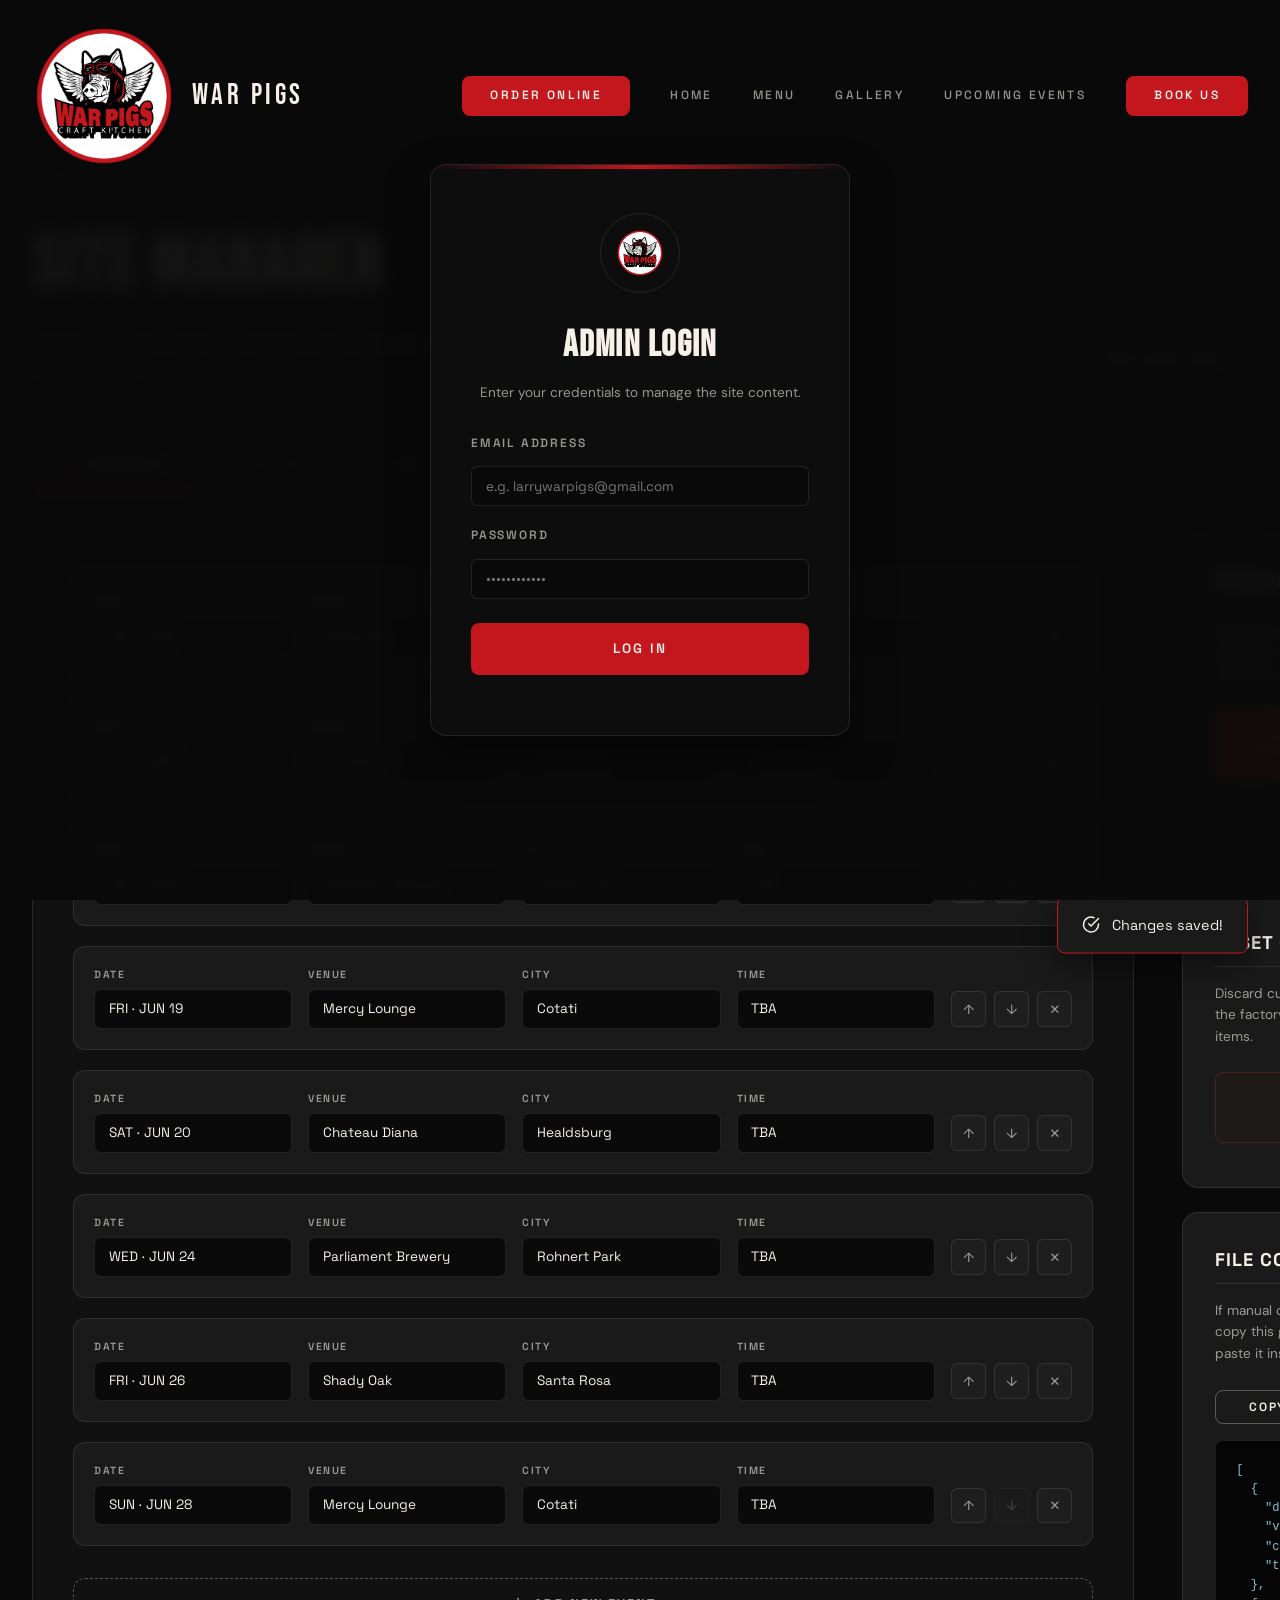
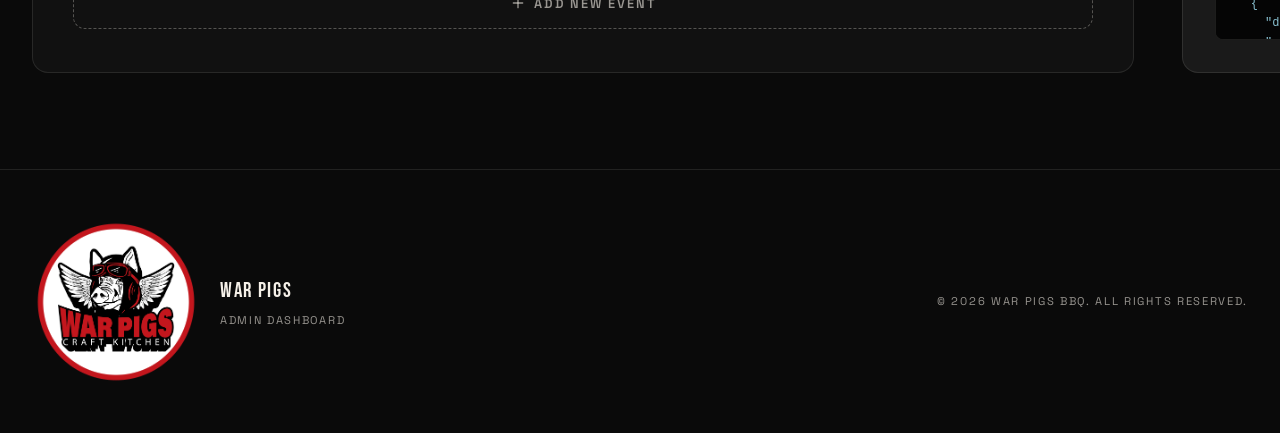
==== commit 5ac4b430: "Add simple login modal and logout button to secure the live admin panel" ====
--- a/admin.html
+++ b/admin.html
@@ -12,6 +12,30 @@
   <link rel="stylesheet" href="admin.css">
   <link rel="icon" type="image/png" sizes="32x32" href="assets/favicon-32x32.png"></head>
 <body>
+
+  <!-- ============ LOGIN MODAL ============ -->
+  <div class="login-modal" id="loginModal">
+    <div class="login-modal__card">
+      <div class="login-modal__logo-wrap">
+        <img src="assets/warpigs-logo.png" alt="War Pigs Logo" class="login-modal__logo" width="48" height="48">
+      </div>
+      <h2 class="login-modal__title">Admin Login</h2>
+      <p class="login-modal__subtitle">Enter your credentials to manage the site content.</p>
+      
+      <form id="loginForm">
+        <div class="form-group" style="text-align: left; margin-bottom: 1.25rem;">
+          <label for="loginEmail" style="display: block; margin-bottom: 0.5rem; font-size: 0.75rem; font-weight: 600; text-transform: uppercase; color: var(--cream-60);">Email Address</label>
+          <input type="email" id="loginEmail" class="form-control" placeholder="e.g. larrywarpigs@gmail.com" required autocomplete="username" style="width: 100%;">
+        </div>
+        <div class="form-group" style="text-align: left; margin-bottom: 1.5rem;">
+          <label for="loginPassword" style="display: block; margin-bottom: 0.5rem; font-size: 0.75rem; font-weight: 600; text-transform: uppercase; color: var(--cream-60);">Password</label>
+          <input type="password" id="loginPassword" class="form-control" placeholder="••••••••••••" required autocomplete="current-password" style="width: 100%;">
+        </div>
+        <div id="loginError" class="login-modal__error" style="display: none;"></div>
+        <button type="submit" class="btn-primary btn-block" style="width: 100%;">Log In</button>
+      </form>
+    </div>
+  </div>
 
   <!-- ============ NAVIGATION ============ -->
   <nav class="nav" id="navbar">
@@ -46,8 +70,9 @@
           <h1 class="admin-title">Site Manager</h1>
           <p class="admin-subtitle">Update your site content — schedule, story, and contact info — all from one place.</p>
         </div>
-        <div style="display: flex; gap: 1rem;">
+        <div style="display: flex; gap: 1rem; align-items: center;">
           <a href="index.html" target="_blank" class="btn-outline" style="padding: 0.75rem 1.5rem; font-size: 0.75rem;">View Home Page</a>
+          <button id="logoutBtn" class="btn-outline" style="padding: 0.75rem 1.5rem; font-size: 0.75rem; border-color: rgba(255, 68, 68, 0.2); color: #ff4444; background: rgba(255, 68, 68, 0.02); display: none;">Log Out</button>
         </div>
       </div>
 
--- a/admin.css
+++ b/admin.css
@@ -456,3 +456,88 @@
     grid-template-columns: 1fr;
   }
 }
+
+/* ====== LOGIN MODAL ====== */
+.login-modal {
+  position: fixed;
+  top: 0;
+  left: 0;
+  width: 100vw;
+  height: 100vh;
+  background: rgba(10, 10, 10, 0.95);
+  backdrop-filter: blur(8px);
+  display: flex;
+  align-items: center;
+  justify-content: center;
+  z-index: 99999;
+  opacity: 0;
+  pointer-events: none;
+  transition: opacity 0.4s var(--ease-out-expo);
+}
+.login-modal.show {
+  opacity: 1;
+  pointer-events: auto;
+}
+.login-modal__card {
+  background: #0d0d0d;
+  border: 1.5px solid var(--cream-10);
+  border-radius: 1rem;
+  padding: 3rem 2.5rem;
+  width: 100%;
+  max-width: 420px;
+  box-shadow: 0 20px 40px rgba(0, 0, 0, 0.5);
+  text-align: center;
+  position: relative;
+  overflow: hidden;
+}
+.login-modal__card::before {
+  content: '';
+  position: absolute;
+  top: 0;
+  left: 0;
+  right: 0;
+  height: 4px;
+  background: linear-gradient(90deg, transparent, var(--ember), transparent);
+}
+.login-modal__logo-wrap {
+  width: 80px;
+  height: 80px;
+  background: var(--cream-05);
+  border-radius: 50%;
+  margin: 0 auto 1.5rem;
+  display: flex;
+  align-items: center;
+  justify-content: center;
+  border: 1px solid var(--cream-10);
+}
+.login-modal__logo {
+  object-fit: contain;
+}
+.login-modal__title {
+  font-family: var(--font-display);
+  font-size: 2.25rem;
+  text-transform: uppercase;
+  letter-spacing: 0.04em;
+  margin-bottom: 0.5rem;
+}
+.login-modal__subtitle {
+  color: var(--cream-60);
+  font-size: 0.85rem;
+  margin-bottom: 2rem;
+  line-height: 1.4;
+}
+.login-modal__error {
+  color: #ff4444;
+  font-size: 0.8rem;
+  background: rgba(255, 68, 68, 0.05);
+  border: 1px solid rgba(255, 68, 68, 0.2);
+  padding: 0.75rem;
+  border-radius: 0.5rem;
+  margin-bottom: 1.5rem;
+  text-align: left;
+}
+.logout-btn-wrap {
+  display: flex;
+  align-items: center;
+}
+
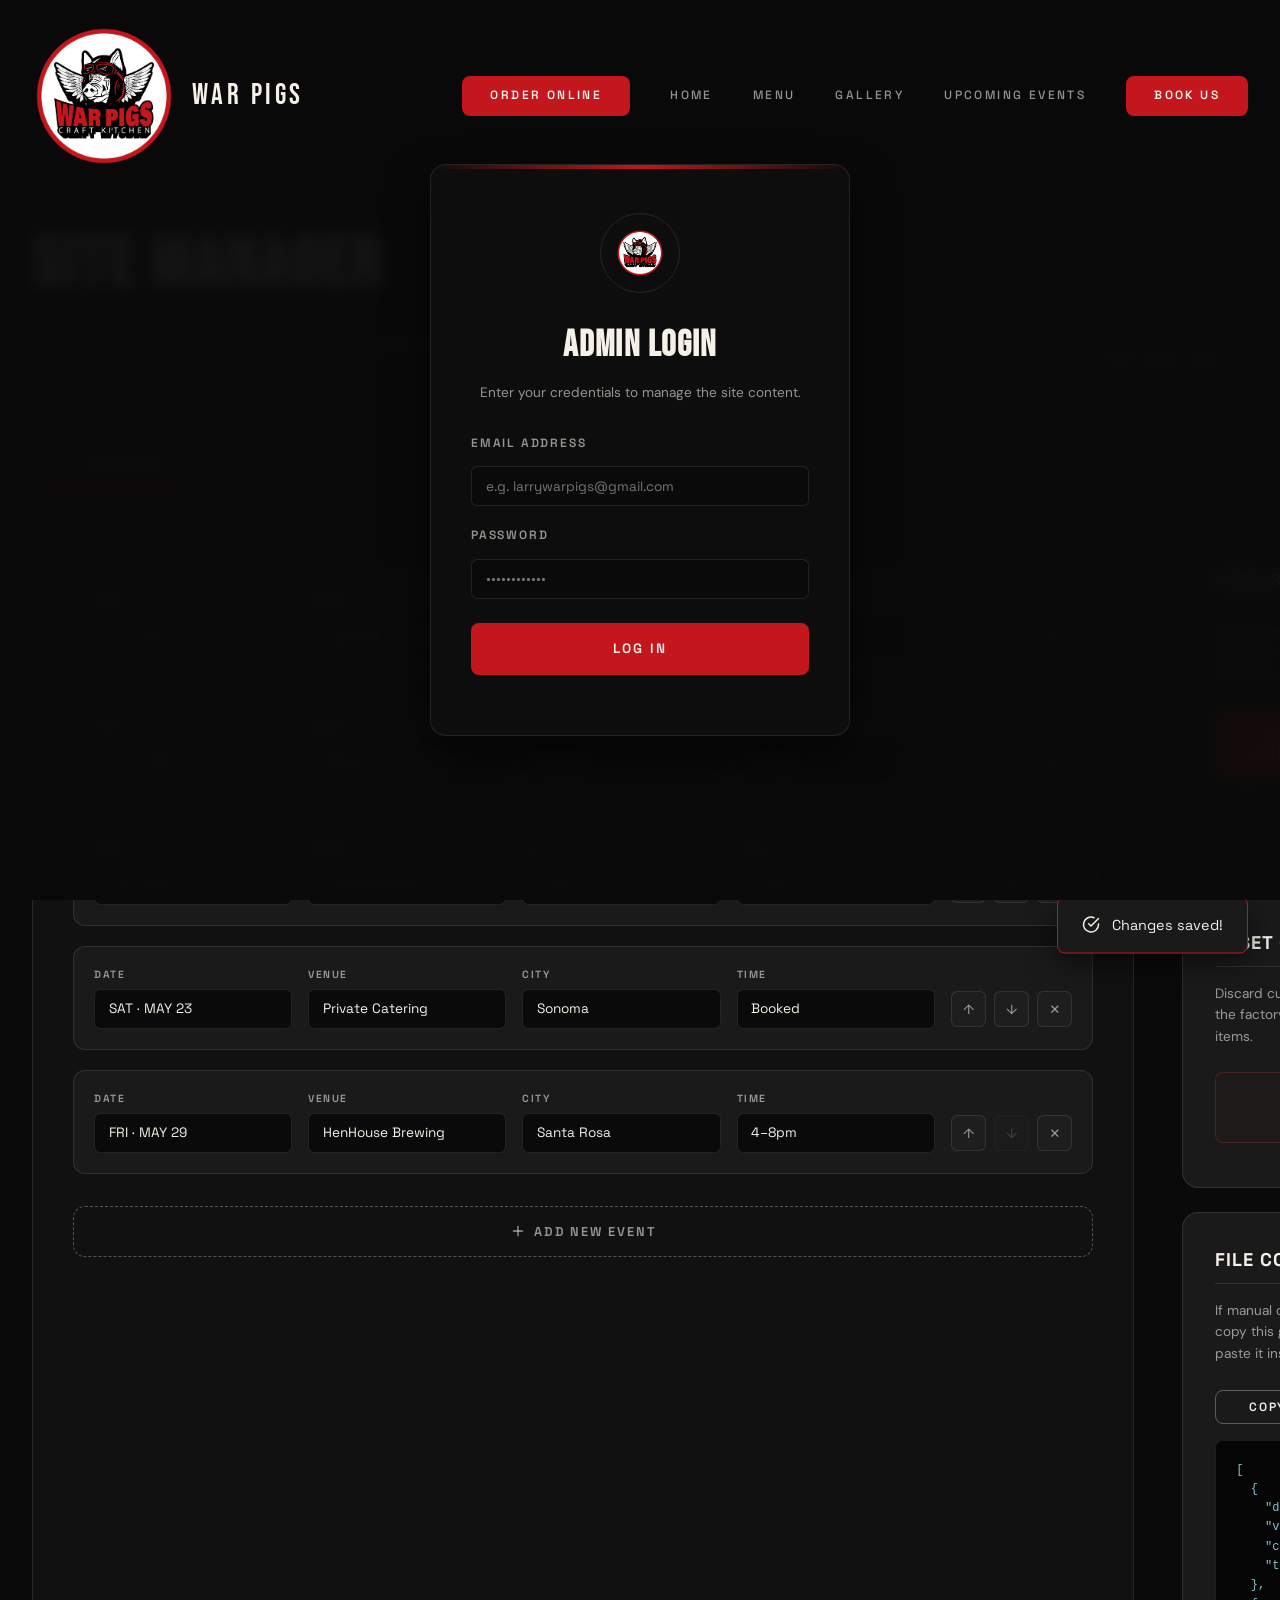
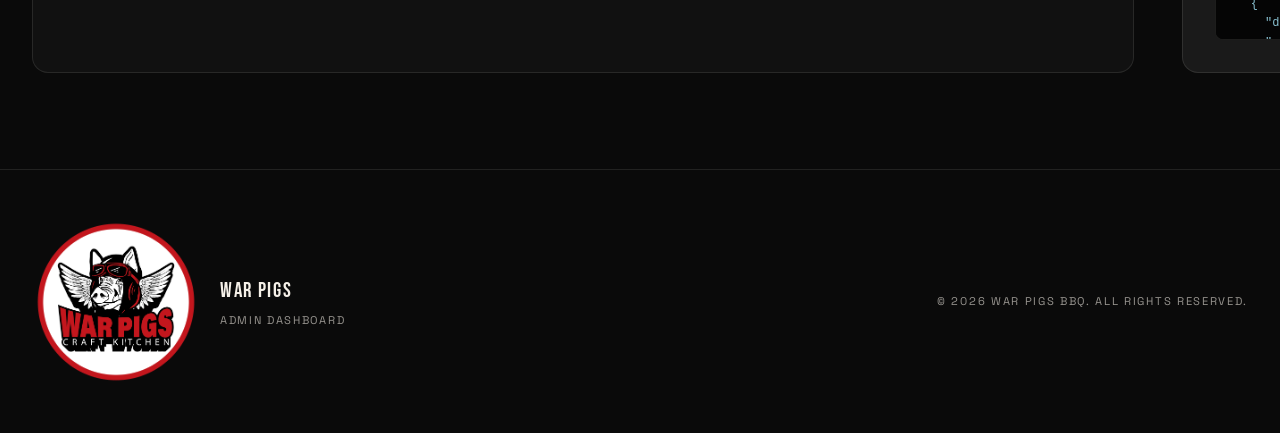
==== commit 2fe1ee0a: "style: replace floating bubbles with subtle smoke, untrack local JSONs, add ordering notice modal" ====
--- a/admin.html
+++ b/admin.html
@@ -50,7 +50,8 @@
         <span></span>
       </button>
       <div class="nav__links" id="navLinks">
-        <a href="https://warpigsbbq.square.site/" target="_blank" rel="noopener noreferrer" class="nav__cta" data-nav-link>Order Online</a>
+        <!-- <a href="https://warpigsbbq.square.site/" target="_blank" rel="noopener noreferrer" class="nav__cta" data-nav-link>Order Online</a> -->
+        <a href="#" class="nav__cta" data-nav-link data-order-notice>Order Online</a>
         <a href="index.html" class="nav__link" data-nav-link>Home</a>
         <a href="menu.html" class="nav__link" data-nav-link>Menu</a>
         <a href="gallery.html" class="nav__link" data-nav-link>Gallery</a>
--- a/style.css
+++ b/style.css
@@ -67,29 +67,44 @@
 }
 .particle {
   position: absolute;
-  width: 8px;
-  height: 8px;
-  background: rgba(255, 255, 255, 0.05);
-  border: 1px solid rgba(255, 255, 255, 0.4);
+  background: radial-gradient(circle, rgba(245, 240, 232, 0.08) 0%, rgba(245, 240, 232, 0.03) 45%, rgba(245, 240, 232, 0) 70%);
   border-radius: 50%;
   opacity: 0;
-  animation: float-up 8s infinite;
-  box-shadow: inset 1px 1px 2px rgba(255, 255, 255, 0.6);
-}
-.particle:nth-child(1) { left: 10%; animation-delay: 0s; animation-duration: 7s; width: 6px; height: 6px; }
-.particle:nth-child(2) { left: 25%; animation-delay: 1.5s; animation-duration: 9s; width: 9px; height: 9px; }
-.particle:nth-child(3) { left: 40%; animation-delay: 3s; animation-duration: 6s; width: 5px; height: 5px; }
-.particle:nth-child(4) { left: 55%; animation-delay: 0.5s; animation-duration: 10s; width: 10px; height: 10px; }
-.particle:nth-child(5) { left: 70%; animation-delay: 2s; animation-duration: 8s; width: 7px; height: 7px; }
-.particle:nth-child(6) { left: 85%; animation-delay: 4s; animation-duration: 7s; width: 8px; height: 8px; }
-.particle:nth-child(7) { left: 15%; animation-delay: 5s; animation-duration: 11s; width: 4px; height: 4px; }
-.particle:nth-child(8) { left: 60%; animation-delay: 6s; animation-duration: 9s; width: 7px; height: 7px; }
-
-@keyframes float-up {
-  0% { bottom: -20px; opacity: 0; transform: translateX(0); }
-  10% { opacity: 0.8; }
-  90% { opacity: 0.3; }
-  100% { bottom: 100%; opacity: 0; transform: translateX(40px); }
+  pointer-events: none;
+  animation: float-smoke 30s infinite ease-in-out;
+  transform-origin: center;
+  filter: blur(12px);
+}
+.particle:nth-child(1) { left: 10%; animation-delay: 0s; animation-duration: 25s; width: 140px; height: 140px; }
+.particle:nth-child(2) { left: 30%; animation-delay: 4s; animation-duration: 32s; width: 220px; height: 220px; }
+.particle:nth-child(3) { left: 55%; animation-delay: 8s; animation-duration: 28s; width: 180px; height: 180px; }
+.particle:nth-child(4) { left: 75%; animation-delay: 2s; animation-duration: 38s; width: 260px; height: 260px; }
+.particle:nth-child(5) { left: 20%; animation-delay: 14s; animation-duration: 30s; width: 200px; height: 200px; }
+.particle:nth-child(6) { left: 85%; animation-delay: 6s; animation-duration: 26s; width: 150px; height: 150px; }
+.particle:nth-child(7) { left: 45%; animation-delay: 18s; animation-duration: 35s; width: 240px; height: 240px; }
+.particle:nth-child(8) { left: 65%; animation-delay: 10s; animation-duration: 29s; width: 170px; height: 170px; }
+
+@keyframes float-smoke {
+  0% {
+    bottom: -150px;
+    opacity: 0;
+    transform: translateX(0) scale(0.8) rotate(0deg);
+  }
+  15% {
+    opacity: 0.6;
+  }
+  50% {
+    transform: translateX(50px) scale(1.2) rotate(60deg);
+    opacity: 0.8;
+  }
+  85% {
+    opacity: 0.2;
+  }
+  100% {
+    bottom: 110%;
+    opacity: 0;
+    transform: translateX(-40px) scale(1.5) rotate(120deg);
+  }
 }
 
 /* ================================================
@@ -1338,3 +1353,52 @@
     grid-template-columns: 1fr;
   }
 }
+
+/* ============ ORDER NOTICE MODAL ============ */
+.order-notice-modal .venue-modal__content {
+  background: linear-gradient(135deg, var(--ember), var(--ember-glow) 40%, var(--ember-dark) 100%);
+  border: 1px solid rgba(255, 255, 255, 0.2);
+  box-shadow: 0 25px 50px -12px rgba(0, 0, 0, 0.8), 0 0 40px rgba(255, 255, 255, 0.1) inset;
+}
+.order-notice-modal .venue-modal__close {
+  color: rgba(255, 255, 255, 0.8);
+}
+.order-notice-modal .venue-modal__close:hover {
+  color: var(--cream);
+}
+.order-notice-modal .section-label {
+  color: rgba(255, 255, 255, 0.7) !important;
+}
+.order-notice-modal .venue-modal__title {
+  color: var(--cream);
+}
+.order-notice-modal .venue-modal__body {
+  background: #000000 !important;
+  border-color: rgba(255, 255, 255, 0.15);
+  color: rgba(255, 255, 255, 0.95) !important;
+}
+.order-notice-modal .venue-modal__actions {
+  display: flex;
+  justify-content: center;
+}
+.order-notice-modal .btn-notice-close {
+  padding: 0.75rem 2.5rem;
+  min-width: 120px;
+  font-family: var(--font-heading);
+  font-weight: 700;
+  text-transform: uppercase;
+  letter-spacing: 0.05em;
+  background: var(--cream);
+  color: var(--ember);
+  border: none;
+  border-radius: 0.5rem;
+  cursor: pointer;
+  font-size: 0.85rem;
+  transition: all 0.4s var(--ease-out-expo);
+}
+.order-notice-modal .btn-notice-close:hover {
+  background: white;
+  transform: translateY(-2px);
+  box-shadow: 0 8px 25px rgba(0, 0, 0, 0.25);
+}
+
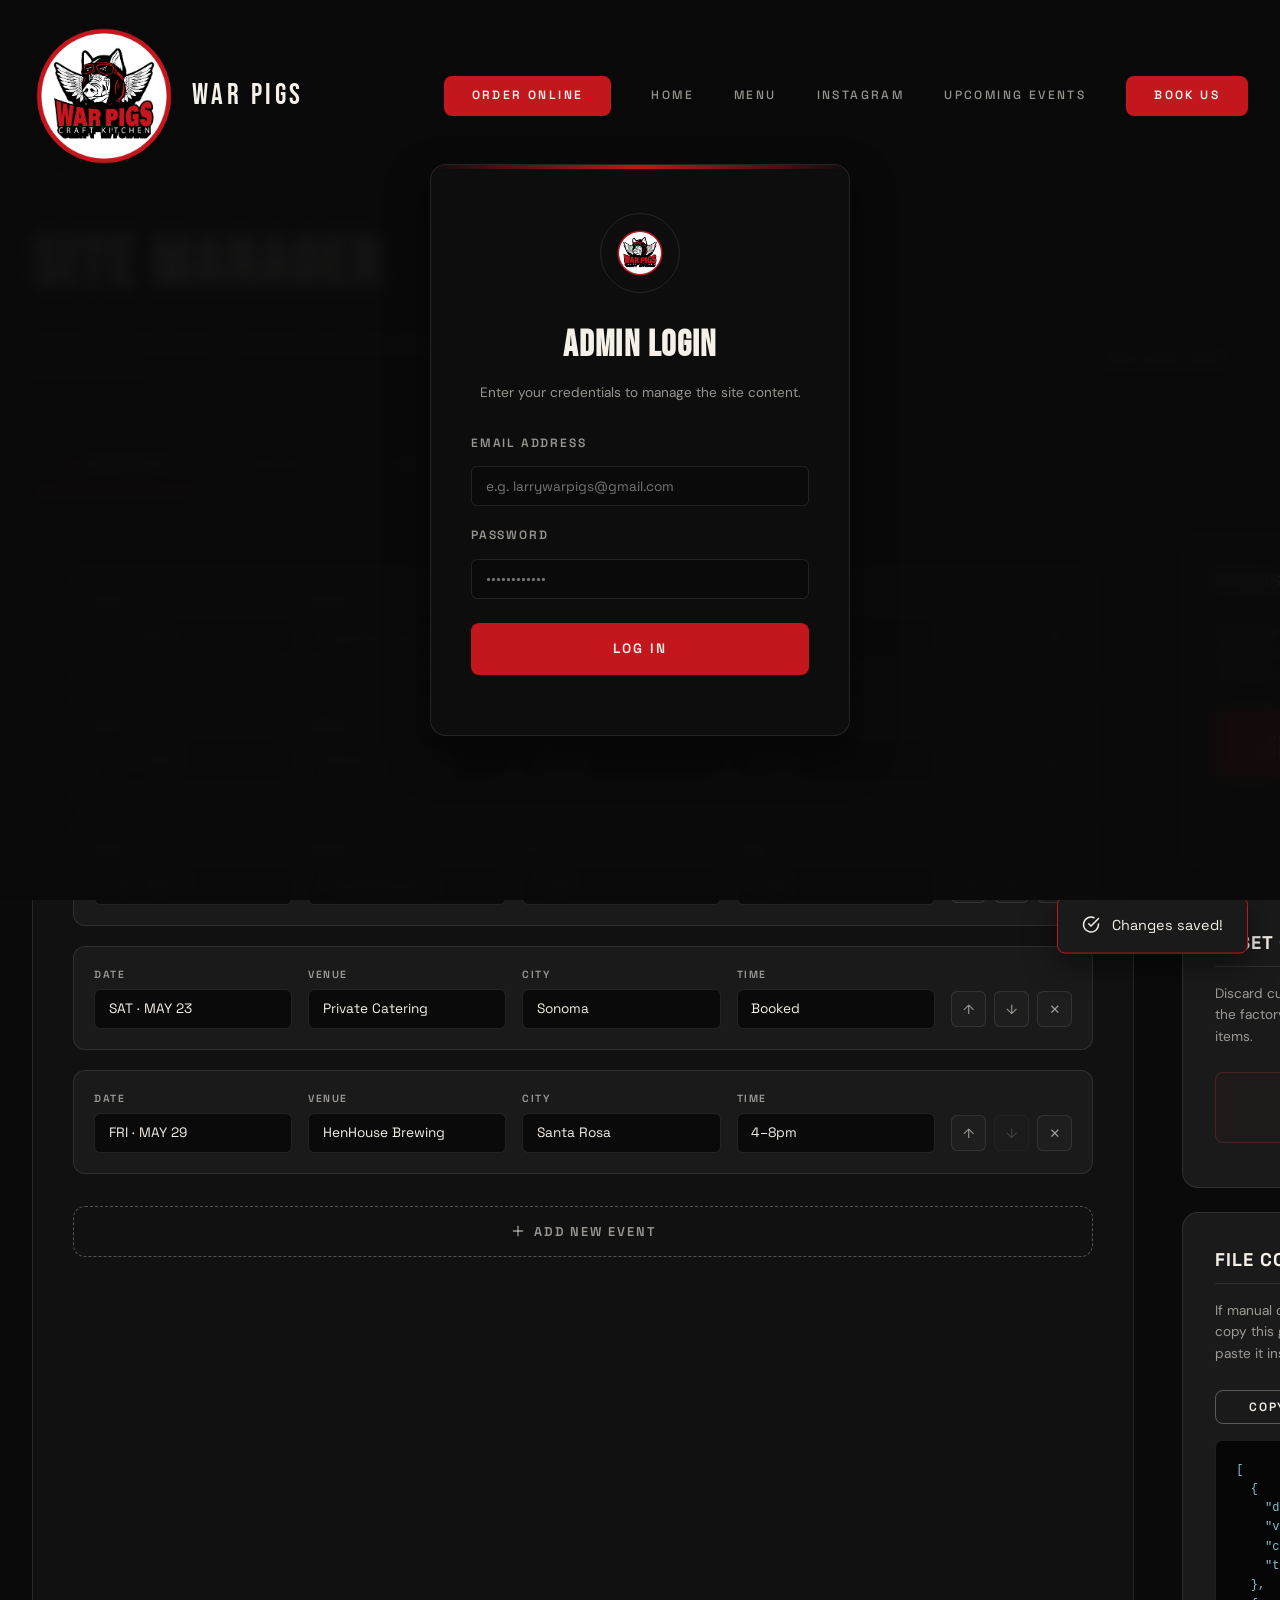
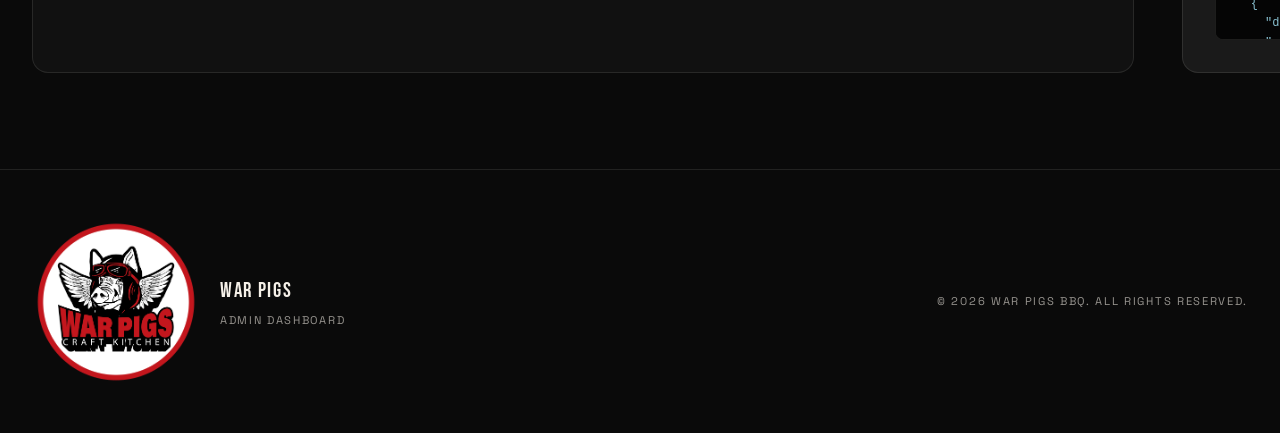
==== commit e9928ebf: "refactor: rename Gallery page and references to Instagram" ====
--- a/admin.html
+++ b/admin.html
@@ -54,7 +54,7 @@
         <a href="#" class="nav__cta" data-nav-link data-order-notice>Order Online</a>
         <a href="index.html" class="nav__link" data-nav-link>Home</a>
         <a href="menu.html" class="nav__link" data-nav-link>Menu</a>
-        <a href="gallery.html" class="nav__link" data-nav-link>Gallery</a>
+        <a href="instagram.html" class="nav__link" data-nav-link>Instagram</a>
         <a href="index.html#schedule" class="nav__link" data-nav-link>Upcoming Events</a>
         <a href="index.html#contact" class="nav__cta" data-nav-link>Book Us</a>
       </div>
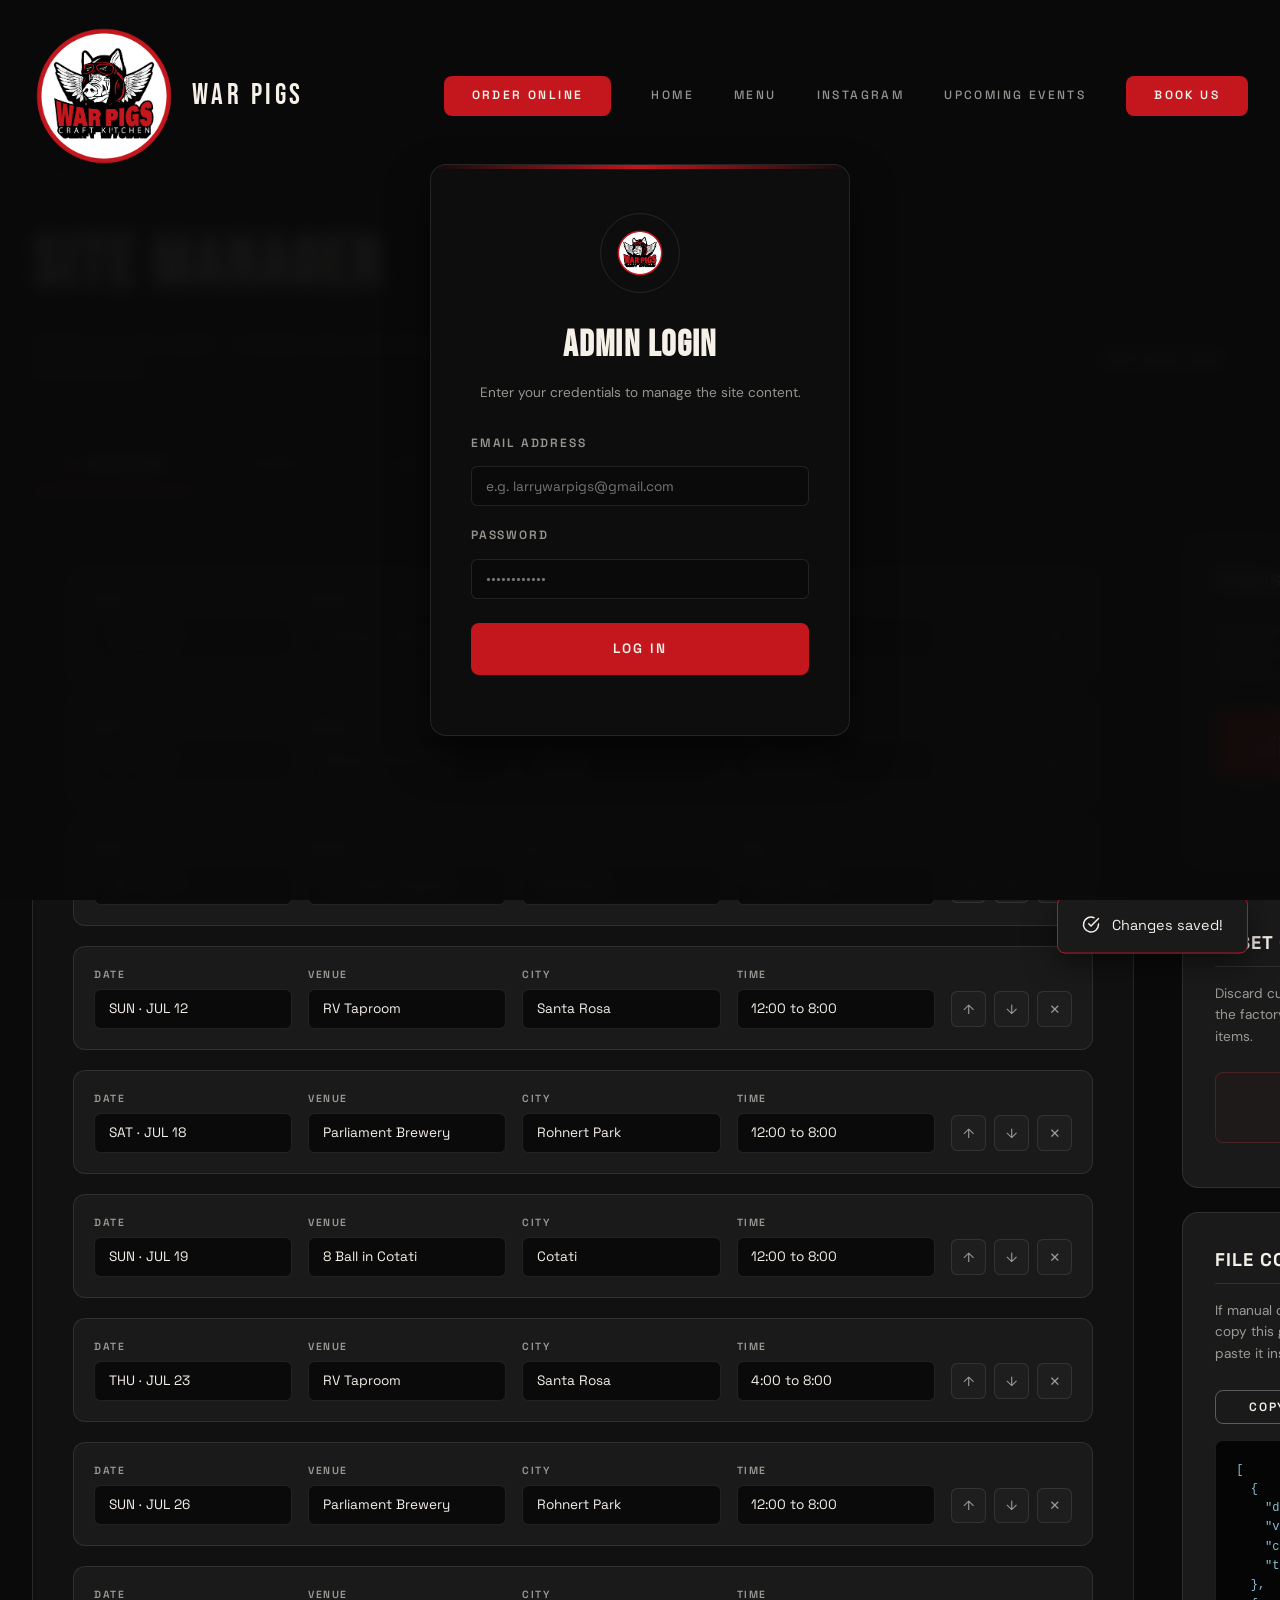
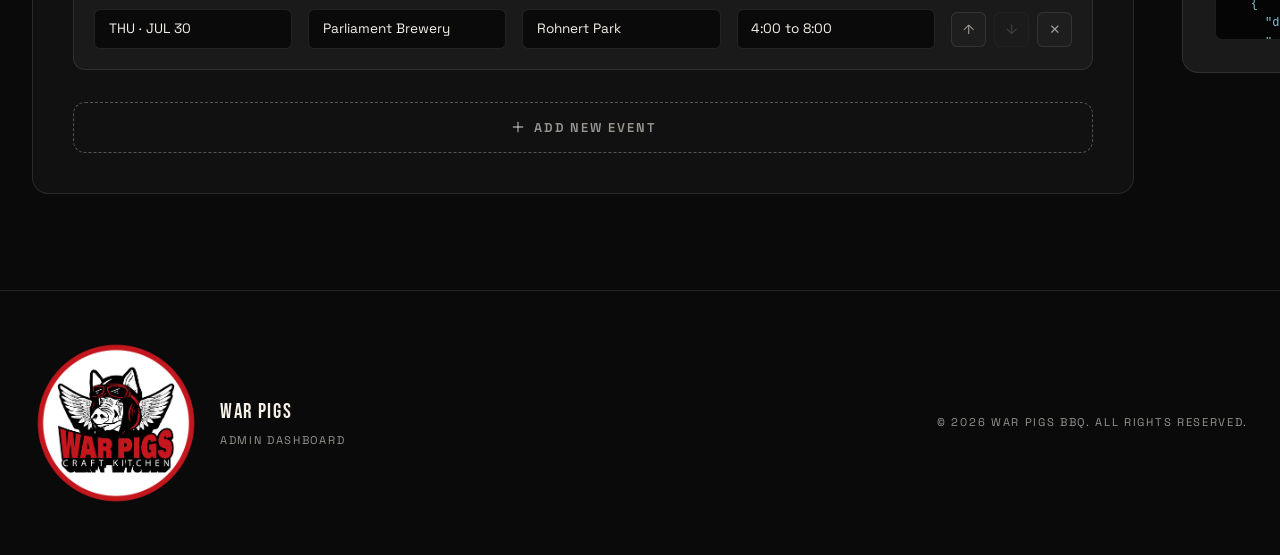
==== commit f91c4c88: "Update site content, admin, styles, and assets" ====
--- a/admin.html
+++ b/admin.html
@@ -209,6 +209,20 @@
               </div>
             </div>
 
+            <div class="editor-group">
+              <h3 class="editor-group__title">
+                <svg xmlns="http://www.w3.org/2000/svg" width="16" height="16" viewBox="0 0 24 24" fill="none" stroke="currentColor" stroke-width="2" stroke-linecap="round" stroke-linejoin="round"><rect width="18" height="18" x="3" y="3" rx="2" ry="2"/><circle cx="9" cy="9" r="2"/><path d="m21 15-3.086-3.086a2 2 0 0 0-2.828 0L6 21"/></svg>
+                Story in Pictures Gallery
+              </h3>
+              <div id="storyGallery">
+                <!-- Dynamically populated gallery rows -->
+              </div>
+              <button class="add-btn" id="addGalleryItemBtn" style="margin-top: 1rem;">
+                <svg xmlns="http://www.w3.org/2000/svg" width="16" height="16" viewBox="0 0 24 24" fill="none" stroke="currentColor" stroke-width="2" stroke-linecap="round" stroke-linejoin="round"><path d="M5 12h14"/><path d="M12 5v14"/></svg>
+                Add Gallery Image
+              </button>
+            </div>
+
           </div>
 
           <!-- RIGHT: SAVE ACTIONS -->
@@ -328,7 +342,7 @@
                 </div>
                 <div class="form-group">
                   <label for="contactEmailAddress">Email Address</label>
-                  <input type="email" class="form-control" id="contactEmailAddress" placeholder="e.g. larry@warpigsbarbeque.com">
+                  <input type="email" class="form-control" id="contactEmailAddress" placeholder="e.g. info@warpigsbbq.food">
                 </div>
               </div>
             </div>
--- a/style.css
+++ b/style.css
@@ -1402,3 +1402,230 @@
   box-shadow: 0 8px 25px rgba(0, 0, 0, 0.25);
 }
 
+/* ============ STORY GALLERY MODAL ============ */
+.gallery-modal {
+  position: fixed;
+  inset: 0;
+  z-index: 10000;
+  display: flex;
+  align-items: center;
+  justify-content: center;
+  opacity: 0;
+  pointer-events: none;
+  transition: opacity 0.4s var(--ease-out-expo);
+}
+
+.gallery-modal.show {
+  opacity: 1;
+  pointer-events: auto;
+}
+
+.gallery-modal__backdrop {
+  position: absolute;
+  inset: 0;
+  background: rgba(10, 10, 10, 0.95);
+  backdrop-filter: blur(12px);
+  -webkit-backdrop-filter: blur(12px);
+}
+
+.gallery-modal__wrapper {
+  position: relative;
+  z-index: 2;
+  width: 90%;
+  max-width: 1000px;
+  display: flex;
+  flex-direction: column;
+  align-items: center;
+  gap: 1.5rem;
+  margin-top: -20px;
+  transition: transform 0.4s var(--ease-out-expo), opacity 0.4s var(--ease-out-expo);
+  opacity: 0;
+  transform: scale(0.97);
+}
+
+.gallery-modal.show .gallery-modal__wrapper {
+  opacity: 1;
+  transform: scale(1);
+}
+
+.gallery-modal__close {
+  position: absolute;
+  top: -3.5rem;
+  right: 0;
+  background: none;
+  border: none;
+  color: var(--cream-60);
+  font-size: 1.5rem;
+  cursor: pointer;
+  padding: 0.5rem;
+  display: flex;
+  align-items: center;
+  justify-content: center;
+  transition: color 0.3s ease, transform 0.3s ease;
+}
+
+.gallery-modal__close:hover {
+  color: var(--cream);
+  transform: rotate(90deg);
+}
+
+.gallery-modal__showcase {
+  position: relative;
+  width: 100%;
+  aspect-ratio: 16 / 9;
+  background: #000;
+  border: 1px solid var(--cream-10);
+  border-radius: 0.75rem;
+  overflow: hidden;
+  box-shadow: 0 30px 60px rgba(0, 0, 0, 0.8), 0 0 50px rgba(195, 22, 29, 0.05);
+  display: flex;
+  align-items: center;
+  justify-content: center;
+}
+
+.gallery-modal__image {
+  max-width: 100%;
+  max-height: 100%;
+  object-fit: contain;
+  transition: opacity 0.3s ease, transform 0.4s var(--ease-out-expo);
+  opacity: 0;
+  transform: scale(0.98);
+}
+
+.gallery-modal__image.active {
+  opacity: 1;
+  transform: scale(1);
+}
+
+/* Nav Arrows */
+.gallery-modal__nav {
+  position: absolute;
+  top: 50%;
+  transform: translateY(-50%);
+  background: rgba(26, 26, 26, 0.4);
+  border: 1px solid rgba(255, 255, 255, 0.05);
+  backdrop-filter: blur(8px);
+  -webkit-backdrop-filter: blur(8px);
+  color: var(--cream);
+  width: 3.5rem;
+  height: 3.5rem;
+  border-radius: 50%;
+  display: flex;
+  align-items: center;
+  justify-content: center;
+  cursor: pointer;
+  transition: all 0.3s var(--ease-out-quart);
+  z-index: 10;
+}
+
+.gallery-modal__nav:hover {
+  background: var(--ember);
+  border-color: var(--ember-glow);
+  box-shadow: 0 0 15px rgba(195, 22, 29, 0.5);
+  color: white;
+}
+
+.gallery-modal__nav--prev {
+  left: 1rem;
+}
+
+.gallery-modal__nav--next {
+  right: 1rem;
+}
+
+/* Bottom Bar */
+.gallery-modal__bar {
+  width: 100%;
+  display: flex;
+  flex-direction: column;
+  gap: 0.5rem;
+  padding: 0 0.5rem;
+}
+
+.gallery-modal__meta {
+  display: flex;
+  justify-content: space-between;
+  align-items: baseline;
+  gap: 2rem;
+  border-bottom: 1px solid var(--cream-10);
+  padding-bottom: 0.75rem;
+}
+
+.gallery-modal__caption {
+  font-family: var(--font-body);
+  color: var(--cream);
+  font-size: 1.05rem;
+  line-height: 1.5;
+  font-weight: 400;
+}
+
+.gallery-modal__index {
+  font-family: var(--font-heading);
+  color: var(--ember);
+  font-weight: 700;
+  font-size: 1rem;
+  letter-spacing: 0.1em;
+  white-space: nowrap;
+}
+
+/* Thumbnail strip */
+.gallery-modal__thumbnails {
+  display: flex;
+  gap: 0.75rem;
+  width: 100%;
+  justify-content: center;
+  overflow-x: auto;
+  padding: 0.5rem 0;
+}
+
+.gallery-modal__thumb {
+  width: 80px;
+  aspect-ratio: 16 / 9;
+  border-radius: 0.375rem;
+  overflow: hidden;
+  border: 2px solid transparent;
+  cursor: pointer;
+  opacity: 0.4;
+  transition: all 0.3s var(--ease-out-expo);
+  flex-shrink: 0;
+  background: #000;
+}
+
+.gallery-modal__thumb img {
+  width: 100%;
+  height: 100%;
+  object-fit: cover;
+}
+
+.gallery-modal__thumb:hover {
+  opacity: 0.8;
+  transform: translateY(-2px);
+}
+
+.gallery-modal__thumb.active {
+  opacity: 1;
+  border-color: var(--ember);
+  box-shadow: 0 0 10px rgba(195, 22, 29, 0.4);
+  transform: translateY(-2px) scale(1.05);
+}
+
+/* Responsive adjustment */
+@media (max-width: 768px) {
+  .gallery-modal__showcase {
+    aspect-ratio: 4 / 3;
+  }
+  .gallery-modal__nav {
+    width: 2.75rem;
+    height: 2.75rem;
+  }
+  .gallery-modal__close {
+    top: -3rem;
+  }
+  .gallery-modal__caption {
+    font-size: 0.95rem;
+  }
+  .gallery-modal__thumb {
+    width: 60px;
+  }
+}
+
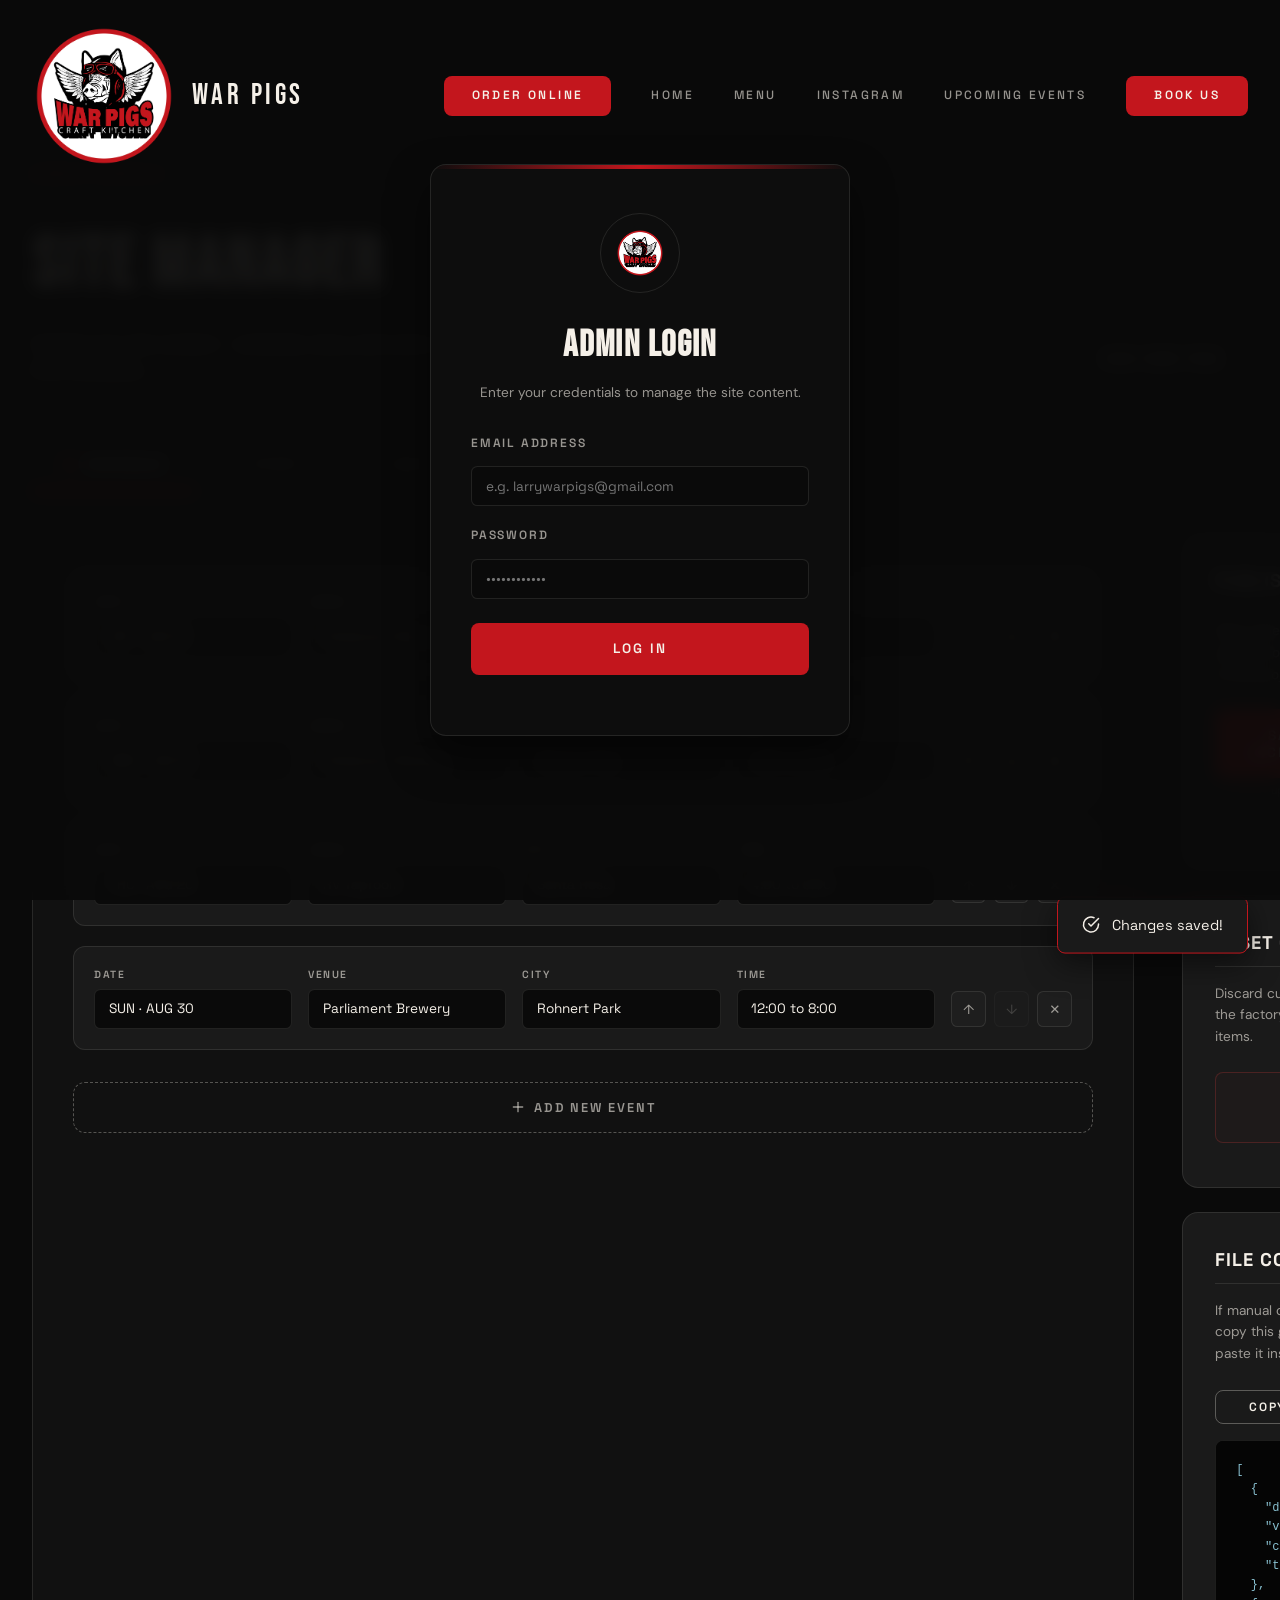
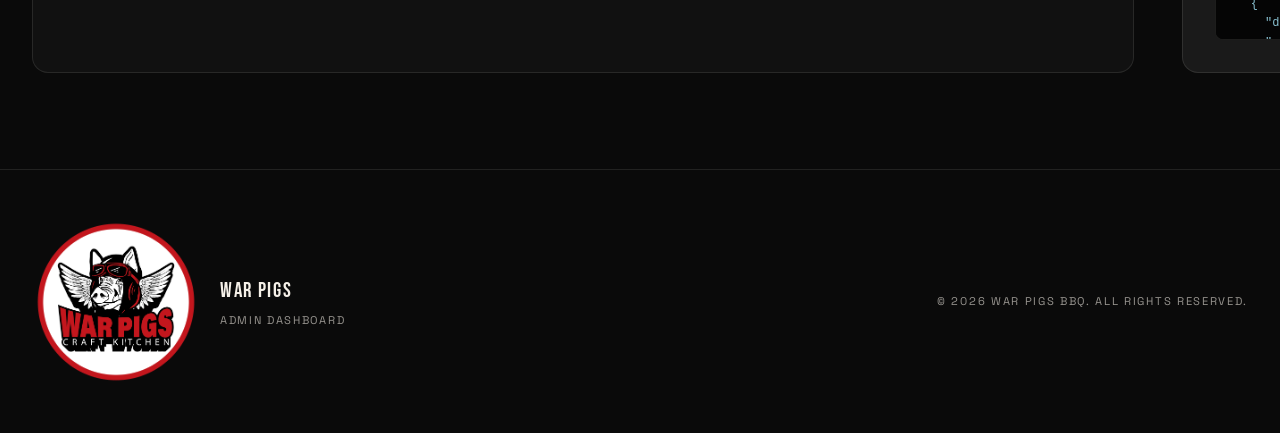
==== commit fbd8dc50: "Enable Order Online button - link to Square site" ====
--- a/admin.html
+++ b/admin.html
@@ -50,8 +50,7 @@
         <span></span>
       </button>
       <div class="nav__links" id="navLinks">
-        <!-- <a href="https://warpigsbbq.square.site/" target="_blank" rel="noopener noreferrer" class="nav__cta" data-nav-link>Order Online</a> -->
-        <a href="#" class="nav__cta" data-nav-link data-order-notice>Order Online</a>
+        <a href="https://warpigsbbq.square.site/" target="_blank" rel="noopener noreferrer" class="nav__cta" data-nav-link>Order Online</a>
         <a href="index.html" class="nav__link" data-nav-link>Home</a>
         <a href="menu.html" class="nav__link" data-nav-link>Menu</a>
         <a href="instagram.html" class="nav__link" data-nav-link>Instagram</a>
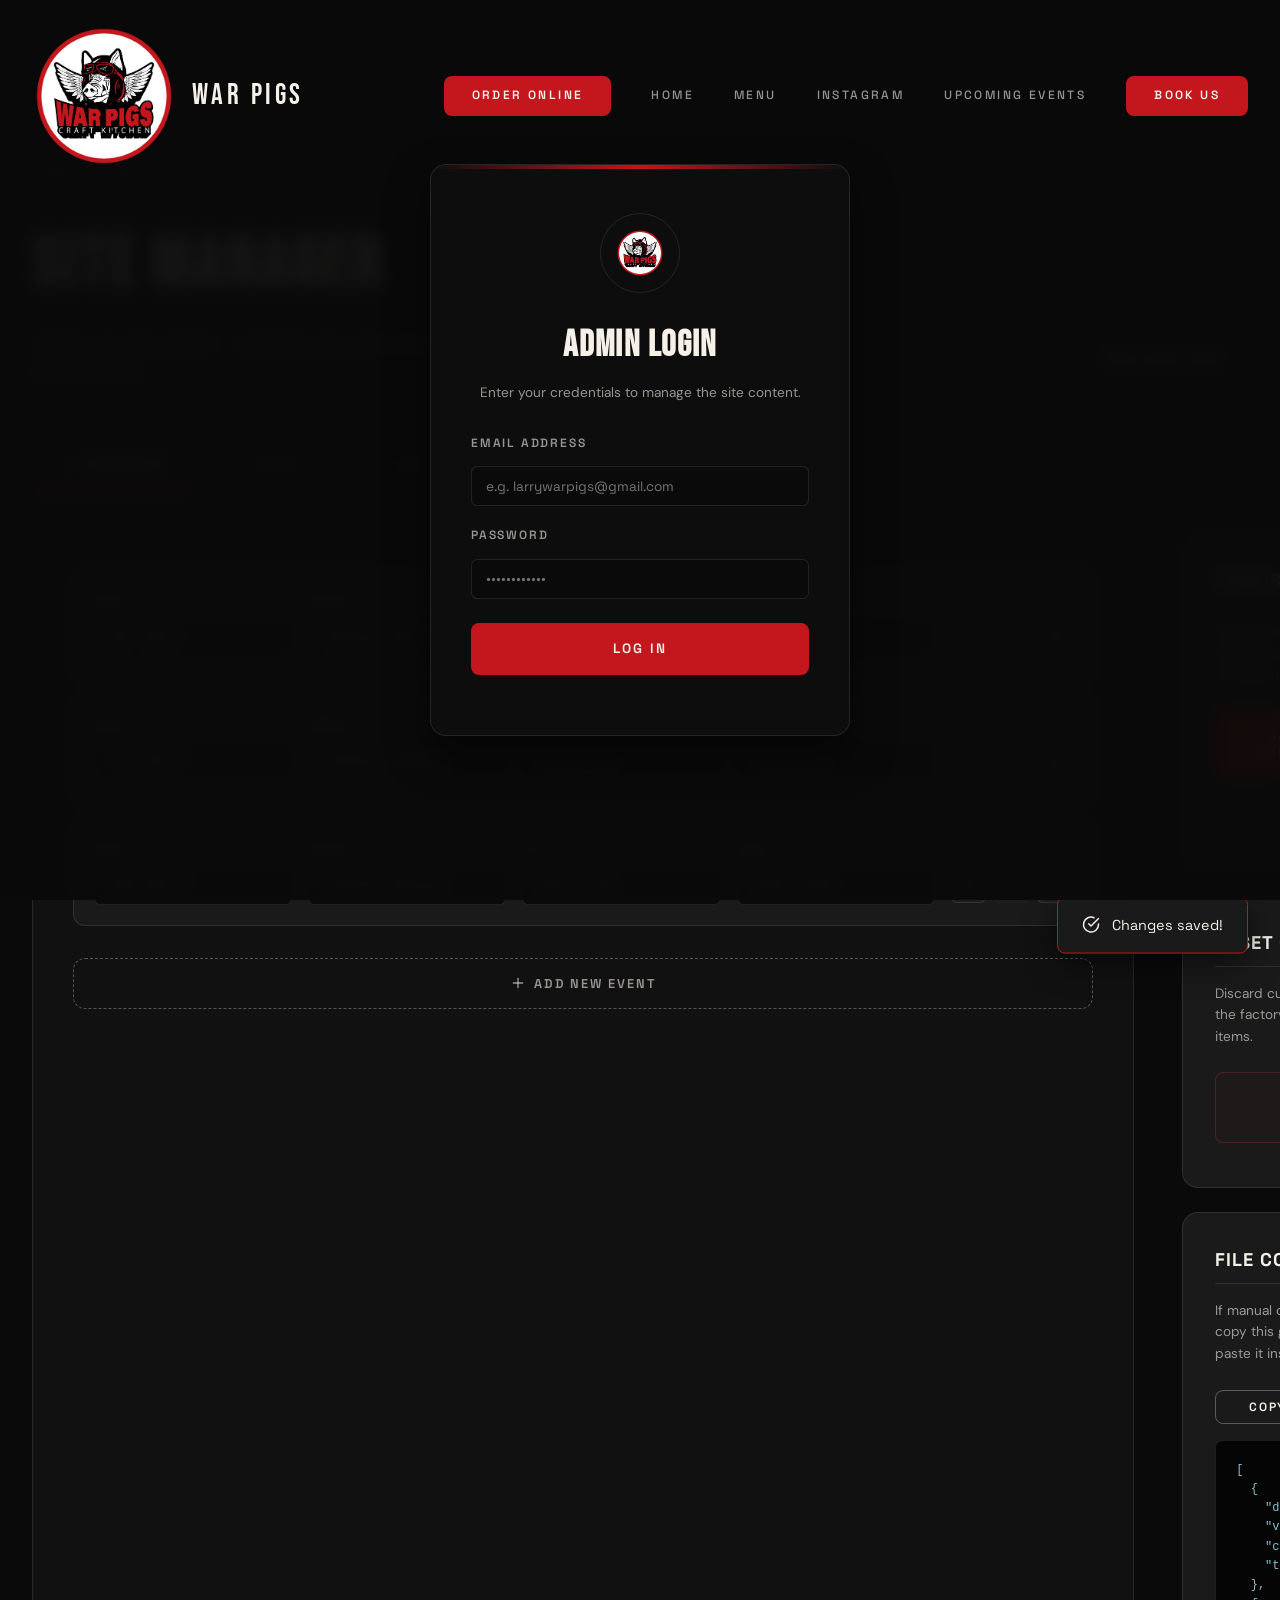
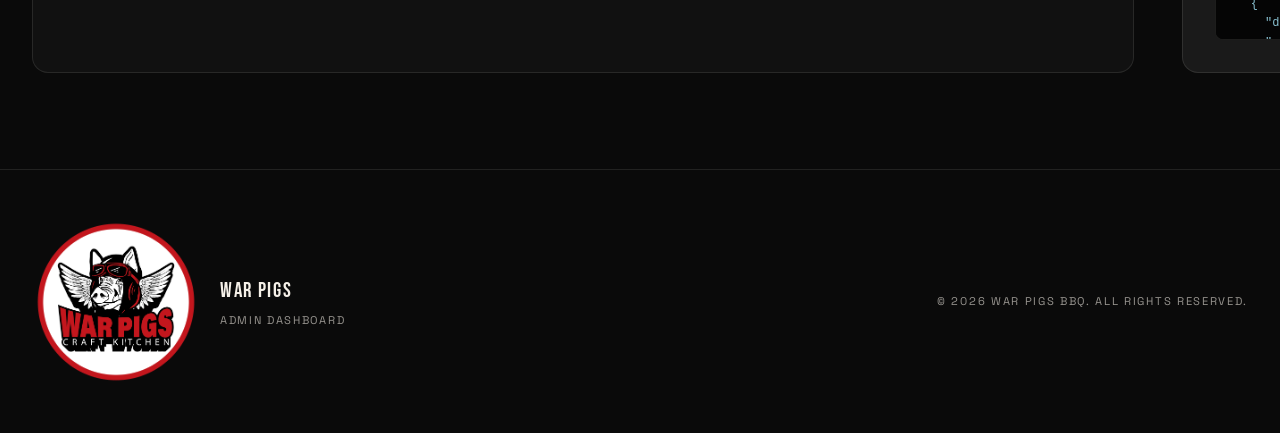
==== commit f8a06286: "Update December Parliament Brewery schedule and store venues/cities" ====
--- a/admin.html
+++ b/admin.html
@@ -427,7 +427,7 @@
   <datalist id="venuesDatalist"></datalist>
 
   <script src="main.js?v=2" defer></script>
-  <script src="admin.js?v=2" defer></script>
+  <script src="admin.js?v=3" defer></script>
 
 </body>
 </html>
